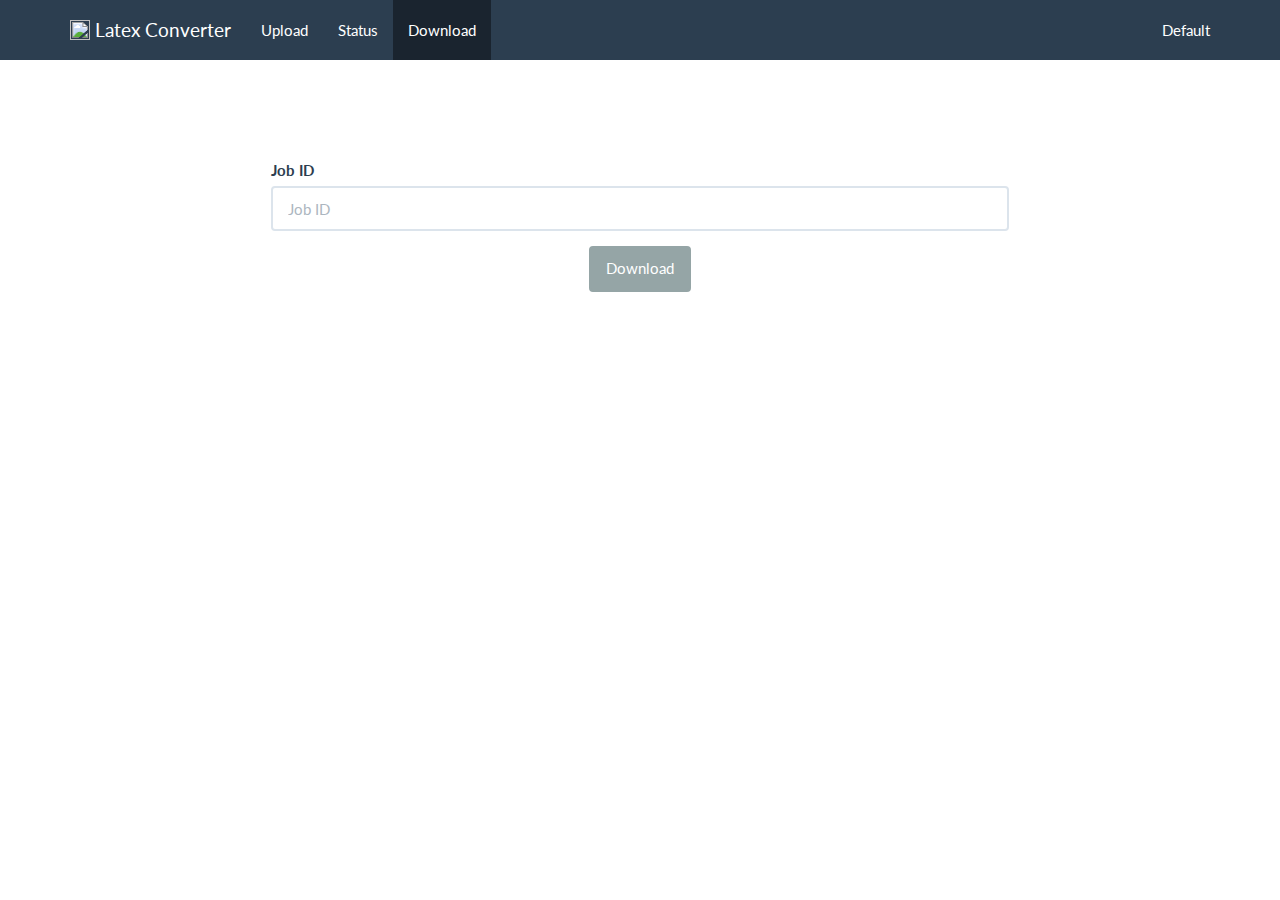
==== frontend/download.html @ 2a414db0 "added frontend" ====
<!DOCTYPE html>
<html lang="en">

<head>
  <meta charset="utf-8">
  <meta http-equiv="X-UA-Compatible" content="IE=edge">
  <meta name="viewport" content="width=device-width, initial-scale=1">
  <link rel="stylesheet" href="https://maxcdn.bootstrapcdn.com/bootstrap/3.3.7/css/bootstrap.min.css" integrity="sha384-BVYiiSIFeK1dGmJRAkycuHAHRg32OmUcww7on3RYdg4Va+PmSTsz/K68vbdEjh4u"
    crossorigin="anonymous">
  <!--<link rel="stylesheet" href="https://maxcdn.bootstrapcdn.com/bootstrap/3.3.7/css/bootstrap-theme.min.css" integrity="sha384-rHyoN1iRsVXV4nD0JutlnGaslCJuC7uwjduW9SVrLvRYooPp2bWYgmgJQIXwl/Sp"
    crossorigin="anonymous">-->
  <link rel="stylesheet" type="text/css" href="./css/Flatly.css">





  <!-- The above 3 meta tags *must* come first in the head; any other head content must come *after* these tags -->
  <meta name="description" content="">
  <meta name="author" content="">

  <title>Secure Latex</title>
  <!-- Just for debugging purposes. Don't actually copy these 2 lines! -->
  <!-- HTML5 shim and Respond.js for IE8 support of HTML5 elements and media queries -->
  <!--[if lt IE 9]>
      <script src="https://oss.maxcdn.com/html5shiv/3.7.3/html5shiv.min.js"></script>
      <script src="https://oss.maxcdn.com/respond/1.4.2/respond.min.js"></script>
    <![endif]-->
</head>

<body>

  <!-- Static navbar -->

  <nav class="navbar navbar-default navbar-static-top">

    <div class="container">
      <div class="navbar-header">

        <button type="button" class="navbar-toggle collapsed" data-toggle="collapse" data-target="#navbar" aria-expanded="false"
          aria-controls="navbar">
           
             
            <span class="sr-only">Toggle navigation</span>
            <span class="icon-bar"></span>
            <span class="icon-bar"></span>
            <span class="icon-bar"></span>
            
          </button>


        <a class="navbar-brand" href="#">


          <p> <img style="width:20px; height:20px;float:left; margin-right: 5px" src="https://pbs.twimg.com/profile_images/497742379093196803/94EahbX8.png"
            /> Latex Converter
          </p>
        </a>


      </div>

      <div id="navbar" class="navbar-collapse collapse">
        <ul class="nav navbar-nav">
          <li><a href="index.html">Upload</a></li>
          <li><a href="status.html">Status</a></li>
          <li class="active"><a href="#">Download</a></li>
        </ul>
        <ul class="nav navbar-nav navbar-right">
          <li><a href="../navbar/">Default</a></li>
        </ul>
      </div>
      <!--/.nav-collapse -->
    </div>
  </nav>
<form>
<div class="container" style="width:60%; margin-top: 100px">
  <div class="form-group">
    <label for="uuid">Job ID</label>
    <input type="text" class="form-control" name="uuid" placeholder="Job ID">

  </div>
  <p class="text-center"><button type="button" name="get_download" class="btn btn-default">Download</button></p>
</from>
</div>


  <script src="https://ajax.googleapis.com/ajax/libs/jquery/3.2.1/jquery.min.js"></script>
  <script src="https://maxcdn.bootstrapcdn.com/bootstrap/3.3.7/js/bootstrap.min.js" integrity="sha384-Tc5IQib027qvyjSMfHjOMaLkfuWVxZxUPnCJA7l2mCWNIpG9mGCD8wGNIcPD7Txa"
    crossorigin="anonymous"></script>
  <script src="./js/config.js"></script>
  <script src="./js/download.js"></script>
  <!-- /container -->

</body>

</html>
---- frontend/css/Flatly.css ----
@import url("https://fonts.googleapis.com/css?family=Lato:400,700,400italic");
/*!
 * bootswatch v3.3.7
 * Homepage: http://bootswatch.com
 * Copyright 2012-2016 Thomas Park
 * Licensed under MIT
 * Based on Bootstrap
*/
/*!
 * Bootstrap v3.3.7 (http://getbootstrap.com)
 * Copyright 2011-2016 Twitter, Inc.
 * Licensed under MIT (https://github.com/twbs/bootstrap/blob/master/LICENSE)
 */
/*! normalize.css v3.0.3 | MIT License | github.com/necolas/normalize.css */
html {
  font-family: sans-serif;
  -ms-text-size-adjust: 100%;
  -webkit-text-size-adjust: 100%;
}
body {
  margin: 0;
}
article,
aside,
details,
figcaption,
figure,
footer,
header,
hgroup,
main,
menu,
nav,
section,
summary {
  display: block;
}
audio,
canvas,
progress,
video {
  display: inline-block;
  vertical-align: baseline;
}
audio:not([controls]) {
  display: none;
  height: 0;
}
[hidden],
template {
  display: none;
}
a {
  background-color: transparent;
}
a:active,
a:hover {
  outline: 0;
}
abbr[title] {
  border-bottom: 1px dotted;
}
b,
strong {
  font-weight: bold;
}
dfn {
  font-style: italic;
}
h1 {
  font-size: 2em;
  margin: 0.67em 0;
}
mark {
  background: #ff0;
  color: #000;
}
small {
  font-size: 80%;
}
sub,
sup {
  font-size: 75%;
  line-height: 0;
  position: relative;
  vertical-align: baseline;
}
sup {
  top: -0.5em;
}
sub {
  bottom: -0.25em;
}
img {
  border: 0;
}
svg:not(:root) {
  overflow: hidden;
}
figure {
  margin: 1em 40px;
}
hr {
  -webkit-box-sizing: content-box;
     -moz-box-sizing: content-box;
          box-sizing: content-box;
  height: 0;
}
pre {
  overflow: auto;
}
code,
kbd,
pre,
samp {
  font-family: monospace, monospace;
  font-size: 1em;
}
button,
input,
optgroup,
select,
textarea {
  color: inherit;
  font: inherit;
  margin: 0;
}
button {
  overflow: visible;
}
button,
select {
  text-transform: none;
}
button,
html input[type="button"],
input[type="reset"],
input[type="submit"] {
  -webkit-appearance: button;
  cursor: pointer;
}
button[disabled],
html input[disabled] {
  cursor: default;
}
button::-moz-focus-inner,
input::-moz-focus-inner {
  border: 0;
  padding: 0;
}
input {
  line-height: normal;
}
input[type="checkbox"],
input[type="radio"] {
  -webkit-box-sizing: border-box;
     -moz-box-sizing: border-box;
          box-sizing: border-box;
  padding: 0;
}
input[type="number"]::-webkit-inner-spin-button,
input[type="number"]::-webkit-outer-spin-button {
  height: auto;
}
input[type="search"] {
  -webkit-appearance: textfield;
  -webkit-box-sizing: content-box;
     -moz-box-sizing: content-box;
          box-sizing: content-box;
}
input[type="search"]::-webkit-search-cancel-button,
input[type="search"]::-webkit-search-decoration {
  -webkit-appearance: none;
}
fieldset {
  border: 1px solid #c0c0c0;
  margin: 0 2px;
  padding: 0.35em 0.625em 0.75em;
}
legend {
  border: 0;
  padding: 0;
}
textarea {
  overflow: auto;
}
optgroup {
  font-weight: bold;
}
table {
  border-collapse: collapse;
  border-spacing: 0;
}
td,
th {
  padding: 0;
}
/*! Source: https://github.com/h5bp/html5-boilerplate/blob/master/src/css/main.css */
@media print {
  *,
  *:before,
  *:after {
    background: transparent !important;
    color: #000 !important;
    -webkit-box-shadow: none !important;
            box-shadow: none !important;
    text-shadow: none !important;
  }
  a,
  a:visited {
    text-decoration: underline;
  }
  a[href]:after {
    content: " (" attr(href) ")";
  }
  abbr[title]:after {
    content: " (" attr(title) ")";
  }
  a[href^="#"]:after,
  a[href^="javascript:"]:after {
    content: "";
  }
  pre,
  blockquote {
    border: 1px solid #999;
    page-break-inside: avoid;
  }
  thead {
    display: table-header-group;
  }
  tr,
  img {
    page-break-inside: avoid;
  }
  img {
    max-width: 100% !important;
  }
  p,
  h2,
  h3 {
    orphans: 3;
    widows: 3;
  }
  h2,
  h3 {
    page-break-after: avoid;
  }
  .navbar {
    display: none;
  }
  .btn > .caret,
  .dropup > .btn > .caret {
    border-top-color: #000 !important;
  }
  .label {
    border: 1px solid #000;
  }
  .table {
    border-collapse: collapse !important;
  }
  .table td,
  .table th {
    background-color: #fff !important;
  }
  .table-bordered th,
  .table-bordered td {
    border: 1px solid #ddd !important;
  }
}
@font-face {
  font-family: 'Glyphicons Halflings';
  src: url('../fonts/glyphicons-halflings-regular.eot');
  src: url('../fonts/glyphicons-halflings-regular.eot?#iefix') format('embedded-opentype'), url('../fonts/glyphicons-halflings-regular.woff2') format('woff2'), url('../fonts/glyphicons-halflings-regular.woff') format('woff'), url('../fonts/glyphicons-halflings-regular.ttf') format('truetype'), url('../fonts/glyphicons-halflings-regular.svg#glyphicons_halflingsregular') format('svg');
}
.glyphicon {
  position: relative;
  top: 1px;
  display: inline-block;
  font-family: 'Glyphicons Halflings';
  font-style: normal;
  font-weight: normal;
  line-height: 1;
  -webkit-font-smoothing: antialiased;
  -moz-osx-font-smoothing: grayscale;
}
.glyphicon-asterisk:before {
  content: "\002a";
}
.glyphicon-plus:before {
  content: "\002b";
}
.glyphicon-euro:before,
.glyphicon-eur:before {
  content: "\20ac";
}
.glyphicon-minus:before {
  content: "\2212";
}
.glyphicon-cloud:before {
  content: "\2601";
}
.glyphicon-envelope:before {
  content: "\2709";
}
.glyphicon-pencil:before {
  content: "\270f";
}
.glyphicon-glass:before {
  content: "\e001";
}
.glyphicon-music:before {
  content: "\e002";
}
.glyphicon-search:before {
  content: "\e003";
}
.glyphicon-heart:before {
  content: "\e005";
}
.glyphicon-star:before {
  content: "\e006";
}
.glyphicon-star-empty:before {
  content: "\e007";
}
.glyphicon-user:before {
  content: "\e008";
}
.glyphicon-film:before {
  content: "\e009";
}
.glyphicon-th-large:before {
  content: "\e010";
}
.glyphicon-th:before {
  content: "\e011";
}
.glyphicon-th-list:before {
  content: "\e012";
}
.glyphicon-ok:before {
  content: "\e013";
}
.glyphicon-remove:before {
  content: "\e014";
}
.glyphicon-zoom-in:before {
  content: "\e015";
}
.glyphicon-zoom-out:before {
  content: "\e016";
}
.glyphicon-off:before {
  content: "\e017";
}
.glyphicon-signal:before {
  content: "\e018";
}
.glyphicon-cog:before {
  content: "\e019";
}
.glyphicon-trash:before {
  content: "\e020";
}
.glyphicon-home:before {
  content: "\e021";
}
.glyphicon-file:before {
  content: "\e022";
}
.glyphicon-time:before {
  content: "\e023";
}
.glyphicon-road:before {
  content: "\e024";
}
.glyphicon-download-alt:before {
  content: "\e025";
}
.glyphicon-download:before {
  content: "\e026";
}
.glyphicon-upload:before {
  content: "\e027";
}
.glyphicon-inbox:before {
  content: "\e028";
}
.glyphicon-play-circle:before {
  content: "\e029";
}
.glyphicon-repeat:before {
  content: "\e030";
}
.glyphicon-refresh:before {
  content: "\e031";
}
.glyphicon-list-alt:before {
  content: "\e032";
}
.glyphicon-lock:before {
  content: "\e033";
}
.glyphicon-flag:before {
  content: "\e034";
}
.glyphicon-headphones:before {
  content: "\e035";
}
.glyphicon-volume-off:before {
  content: "\e036";
}
.glyphicon-volume-down:before {
  content: "\e037";
}
.glyphicon-volume-up:before {
  content: "\e038";
}
.glyphicon-qrcode:before {
  content: "\e039";
}
.glyphicon-barcode:before {
  content: "\e040";
}
.glyphicon-tag:before {
  content: "\e041";
}
.glyphicon-tags:before {
  content: "\e042";
}
.glyphicon-book:before {
  content: "\e043";
}
.glyphicon-bookmark:before {
  content: "\e044";
}
.glyphicon-print:before {
  content: "\e045";
}
.glyphicon-camera:before {
  content: "\e046";
}
.glyphicon-font:before {
  content: "\e047";
}
.glyphicon-bold:before {
  content: "\e048";
}
.glyphicon-italic:before {
  content: "\e049";
}
.glyphicon-text-height:before {
  content: "\e050";
}
.glyphicon-text-width:before {
  content: "\e051";
}
.glyphicon-align-left:before {
  content: "\e052";
}
.glyphicon-align-center:before {
  content: "\e053";
}
.glyphicon-align-right:before {
  content: "\e054";
}
.glyphicon-align-justify:before {
  content: "\e055";
}
.glyphicon-list:before {
  content: "\e056";
}
.glyphicon-indent-left:before {
  content: "\e057";
}
.glyphicon-indent-right:before {
  content: "\e058";
}
.glyphicon-facetime-video:before {
  content: "\e059";
}
.glyphicon-picture:before {
  content: "\e060";
}
.glyphicon-map-marker:before {
  content: "\e062";
}
.glyphicon-adjust:before {
  content: "\e063";
}
.glyphicon-tint:before {
  content: "\e064";
}
.glyphicon-edit:before {
  content: "\e065";
}
.glyphicon-share:before {
  content: "\e066";
}
.glyphicon-check:before {
  content: "\e067";
}
.glyphicon-move:before {
  content: "\e068";
}
.glyphicon-step-backward:before {
  content: "\e069";
}
.glyphicon-fast-backward:before {
  content: "\e070";
}
.glyphicon-backward:before {
  content: "\e071";
}
.glyphicon-play:before {
  content: "\e072";
}
.glyphicon-pause:before {
  content: "\e073";
}
.glyphicon-stop:before {
  content: "\e074";
}
.glyphicon-forward:before {
  content: "\e075";
}
.glyphicon-fast-forward:before {
  content: "\e076";
}
.glyphicon-step-forward:before {
  content: "\e077";
}
.glyphicon-eject:before {
  content: "\e078";
}
.glyphicon-chevron-left:before {
  content: "\e079";
}
.glyphicon-chevron-right:before {
  content: "\e080";
}
.glyphicon-plus-sign:before {
  content: "\e081";
}
.glyphicon-minus-sign:before {
  content: "\e082";
}
.glyphicon-remove-sign:before {
  content: "\e083";
}
.glyphicon-ok-sign:before {
  content: "\e084";
}
.glyphicon-question-sign:before {
  content: "\e085";
}
.glyphicon-info-sign:before {
  content: "\e086";
}
.glyphicon-screenshot:before {
  content: "\e087";
}
.glyphicon-remove-circle:before {
  content: "\e088";
}
.glyphicon-ok-circle:before {
  content: "\e089";
}
.glyphicon-ban-circle:before {
  content: "\e090";
}
.glyphicon-arrow-left:before {
  content: "\e091";
}
.glyphicon-arrow-right:before {
  content: "\e092";
}
.glyphicon-arrow-up:before {
  content: "\e093";
}
.glyphicon-arrow-down:before {
  content: "\e094";
}
.glyphicon-share-alt:before {
  content: "\e095";
}
.glyphicon-resize-full:before {
  content: "\e096";
}
.glyphicon-resize-small:before {
  content: "\e097";
}
.glyphicon-exclamation-sign:before {
  content: "\e101";
}
.glyphicon-gift:before {
  content: "\e102";
}
.glyphicon-leaf:before {
  content: "\e103";
}
.glyphicon-fire:before {
  content: "\e104";
}
.glyphicon-eye-open:before {
  content: "\e105";
}
.glyphicon-eye-close:before {
  content: "\e106";
}
.glyphicon-warning-sign:before {
  content: "\e107";
}
.glyphicon-plane:before {
  content: "\e108";
}
.glyphicon-calendar:before {
  content: "\e109";
}
.glyphicon-random:before {
  content: "\e110";
}
.glyphicon-comment:before {
  content: "\e111";
}
.glyphicon-magnet:before {
  content: "\e112";
}
.glyphicon-chevron-up:before {
  content: "\e113";
}
.glyphicon-chevron-down:before {
  content: "\e114";
}
.glyphicon-retweet:before {
  content: "\e115";
}
.glyphicon-shopping-cart:before {
  content: "\e116";
}
.glyphicon-folder-close:before {
  content: "\e117";
}
.glyphicon-folder-open:before {
  content: "\e118";
}
.glyphicon-resize-vertical:before {
  content: "\e119";
}
.glyphicon-resize-horizontal:before {
  content: "\e120";
}
.glyphicon-hdd:before {
  content: "\e121";
}
.glyphicon-bullhorn:before {
  content: "\e122";
}
.glyphicon-bell:before {
  content: "\e123";
}
.glyphicon-certificate:before {
  content: "\e124";
}
.glyphicon-thumbs-up:before {
  content: "\e125";
}
.glyphicon-thumbs-down:before {
  content: "\e126";
}
.glyphicon-hand-right:before {
  content: "\e127";
}
.glyphicon-hand-left:before {
  content: "\e128";
}
.glyphicon-hand-up:before {
  content: "\e129";
}
.glyphicon-hand-down:before {
  content: "\e130";
}
.glyphicon-circle-arrow-right:before {
  content: "\e131";
}
.glyphicon-circle-arrow-left:before {
  content: "\e132";
}
.glyphicon-circle-arrow-up:before {
  content: "\e133";
}
.glyphicon-circle-arrow-down:before {
  content: "\e134";
}
.glyphicon-globe:before {
  content: "\e135";
}
.glyphicon-wrench:before {
  content: "\e136";
}
.glyphicon-tasks:before {
  content: "\e137";
}
.glyphicon-filter:before {
  content: "\e138";
}
.glyphicon-briefcase:before {
  content: "\e139";
}
.glyphicon-fullscreen:before {
  content: "\e140";
}
.glyphicon-dashboard:before {
  content: "\e141";
}
.glyphicon-paperclip:before {
  content: "\e142";
}
.glyphicon-heart-empty:before {
  content: "\e143";
}
.glyphicon-link:before {
  content: "\e144";
}
.glyphicon-phone:before {
  content: "\e145";
}
.glyphicon-pushpin:before {
  content: "\e146";
}
.glyphicon-usd:before {
  content: "\e148";
}
.glyphicon-gbp:before {
  content: "\e149";
}
.glyphicon-sort:before {
  content: "\e150";
}
.glyphicon-sort-by-alphabet:before {
  content: "\e151";
}
.glyphicon-sort-by-alphabet-alt:before {
  content: "\e152";
}
.glyphicon-sort-by-order:before {
  content: "\e153";
}
.glyphicon-sort-by-order-alt:before {
  content: "\e154";
}
.glyphicon-sort-by-attributes:before {
  content: "\e155";
}
.glyphicon-sort-by-attributes-alt:before {
  content: "\e156";
}
.glyphicon-unchecked:before {
  content: "\e157";
}
.glyphicon-expand:before {
  content: "\e158";
}
.glyphicon-collapse-down:before {
  content: "\e159";
}
.glyphicon-collapse-up:before {
  content: "\e160";
}
.glyphicon-log-in:before {
  content: "\e161";
}
.glyphicon-flash:before {
  content: "\e162";
}
.glyphicon-log-out:before {
  content: "\e163";
}
.glyphicon-new-window:before {
  content: "\e164";
}
.glyphicon-record:before {
  content: "\e165";
}
.glyphicon-save:before {
  content: "\e166";
}
.glyphicon-open:before {
  content: "\e167";
}
.glyphicon-saved:before {
  content: "\e168";
}
.glyphicon-import:before {
  content: "\e169";
}
.glyphicon-export:before {
  content: "\e170";
}
.glyphicon-send:before {
  content: "\e171";
}
.glyphicon-floppy-disk:before {
  content: "\e172";
}
.glyphicon-floppy-saved:before {
  content: "\e173";
}
.glyphicon-floppy-remove:before {
  content: "\e174";
}
.glyphicon-floppy-save:before {
  content: "\e175";
}
.glyphicon-floppy-open:before {
  content: "\e176";
}
.glyphicon-credit-card:before {
  content: "\e177";
}
.glyphicon-transfer:before {
  content: "\e178";
}
.glyphicon-cutlery:before {
  content: "\e179";
}
.glyphicon-header:before {
  content: "\e180";
}
.glyphicon-compressed:before {
  content: "\e181";
}
.glyphicon-earphone:before {
  content: "\e182";
}
.glyphicon-phone-alt:before {
  content: "\e183";
}
.glyphicon-tower:before {
  content: "\e184";
}
.glyphicon-stats:before {
  content: "\e185";
}
.glyphicon-sd-video:before {
  content: "\e186";
}
.glyphicon-hd-video:before {
  content: "\e187";
}
.glyphicon-subtitles:before {
  content: "\e188";
}
.glyphicon-sound-stereo:before {
  content: "\e189";
}
.glyphicon-sound-dolby:before {
  content: "\e190";
}
.glyphicon-sound-5-1:before {
  content: "\e191";
}
.glyphicon-sound-6-1:before {
  content: "\e192";
}
.glyphicon-sound-7-1:before {
  content: "\e193";
}
.glyphicon-copyright-mark:before {
  content: "\e194";
}
.glyphicon-registration-mark:before {
  content: "\e195";
}
.glyphicon-cloud-download:before {
  content: "\e197";
}
.glyphicon-cloud-upload:before {
  content: "\e198";
}
.glyphicon-tree-conifer:before {
  content: "\e199";
}
.glyphicon-tree-deciduous:before {
  content: "\e200";
}
.glyphicon-cd:before {
  content: "\e201";
}
.glyphicon-save-file:before {
  content: "\e202";
}
.glyphicon-open-file:before {
  content: "\e203";
}
.glyphicon-level-up:before {
  content: "\e204";
}
.glyphicon-copy:before {
  content: "\e205";
}
.glyphicon-paste:before {
  content: "\e206";
}
.glyphicon-alert:before {
  content: "\e209";
}
.glyphicon-equalizer:before {
  content: "\e210";
}
.glyphicon-king:before {
  content: "\e211";
}
.glyphicon-queen:before {
  content: "\e212";
}
.glyphicon-pawn:before {
  content: "\e213";
}
.glyphicon-bishop:before {
  content: "\e214";
}
.glyphicon-knight:before {
  content: "\e215";
}
.glyphicon-baby-formula:before {
  content: "\e216";
}
.glyphicon-tent:before {
  content: "\26fa";
}
.glyphicon-blackboard:before {
  content: "\e218";
}
.glyphicon-bed:before {
  content: "\e219";
}
.glyphicon-apple:before {
  content: "\f8ff";
}
.glyphicon-erase:before {
  content: "\e221";
}
.glyphicon-hourglass:before {
  content: "\231b";
}
.glyphicon-lamp:before {
  content: "\e223";
}
.glyphicon-duplicate:before {
  content: "\e224";
}
.glyphicon-piggy-bank:before {
  content: "\e225";
}
.glyphicon-scissors:before {
  content: "\e226";
}
.glyphicon-bitcoin:before {
  content: "\e227";
}
.glyphicon-btc:before {
  content: "\e227";
}
.glyphicon-xbt:before {
  content: "\e227";
}
.glyphicon-yen:before {
  content: "\00a5";
}
.glyphicon-jpy:before {
  content: "\00a5";
}
.glyphicon-ruble:before {
  content: "\20bd";
}
.glyphicon-rub:before {
  content: "\20bd";
}
.glyphicon-scale:before {
  content: "\e230";
}
.glyphicon-ice-lolly:before {
  content: "\e231";
}
.glyphicon-ice-lolly-tasted:before {
  content: "\e232";
}
.glyphicon-education:before {
  content: "\e233";
}
.glyphicon-option-horizontal:before {
  content: "\e234";
}
.glyphicon-option-vertical:before {
  content: "\e235";
}
.glyphicon-menu-hamburger:before {
  content: "\e236";
}
.glyphicon-modal-window:before {
  content: "\e237";
}
.glyphicon-oil:before {
  content: "\e238";
}
.glyphicon-grain:before {
  content: "\e239";
}
.glyphicon-sunglasses:before {
  content: "\e240";
}
.glyphicon-text-size:before {
  content: "\e241";
}
.glyphicon-text-color:before {
  content: "\e242";
}
.glyphicon-text-background:before {
  content: "\e243";
}
.glyphicon-object-align-top:before {
  content: "\e244";
}
.glyphicon-object-align-bottom:before {
  content: "\e245";
}
.glyphicon-object-align-horizontal:before {
  content: "\e246";
}
.glyphicon-object-align-left:before {
  content: "\e247";
}
.glyphicon-object-align-vertical:before {
  content: "\e248";
}
.glyphicon-object-align-right:before {
  content: "\e249";
}
.glyphicon-triangle-right:before {
  content: "\e250";
}
.glyphicon-triangle-left:before {
  content: "\e251";
}
.glyphicon-triangle-bottom:before {
  content: "\e252";
}
.glyphicon-triangle-top:before {
  content: "\e253";
}
.glyphicon-console:before {
  content: "\e254";
}
.glyphicon-superscript:before {
  content: "\e255";
}
.glyphicon-subscript:before {
  content: "\e256";
}
.glyphicon-menu-left:before {
  content: "\e257";
}
.glyphicon-menu-right:before {
  content: "\e258";
}
.glyphicon-menu-down:before {
  content: "\e259";
}
.glyphicon-menu-up:before {
  content: "\e260";
}
* {
  -webkit-box-sizing: border-box;
  -moz-box-sizing: border-box;
  box-sizing: border-box;
}
*:before,
*:after {
  -webkit-box-sizing: border-box;
  -moz-box-sizing: border-box;
  box-sizing: border-box;
}
html {
  font-size: 10px;
  -webkit-tap-highlight-color: rgba(0, 0, 0, 0);
}
body {
  font-family: "Lato", "Helvetica Neue", Helvetica, Arial, sans-serif;
  font-size: 15px;
  line-height: 1.42857143;
  color: #2c3e50;
  background-color: #ffffff;
}
input,
button,
select,
textarea {
  font-family: inherit;
  font-size: inherit;
  line-height: inherit;
}
a {
  color: #18bc9c;
  text-decoration: none;
}
a:hover,
a:focus {
  color: #18bc9c;
  text-decoration: underline;
}
a:focus {
  outline: 5px auto -webkit-focus-ring-color;
  outline-offset: -2px;
}
figure {
  margin: 0;
}
img {
  vertical-align: middle;
}
.img-responsive,
.thumbnail > img,
.thumbnail a > img,
.carousel-inner > .item > img,
.carousel-inner > .item > a > img {
  display: block;
  max-width: 100%;
  height: auto;
}
.img-rounded {
  border-radius: 6px;
}
.img-thumbnail {
  padding: 4px;
  line-height: 1.42857143;
  background-color: #ffffff;
  border: 1px solid #ecf0f1;
  border-radius: 4px;
  -webkit-transition: all 0.2s ease-in-out;
  -o-transition: all 0.2s ease-in-out;
  transition: all 0.2s ease-in-out;
  display: inline-block;
  max-width: 100%;
  height: auto;
}
.img-circle {
  border-radius: 50%;
}
hr {
  margin-top: 21px;
  margin-bottom: 21px;
  border: 0;
  border-top: 1px solid #ecf0f1;
}
.sr-only {
  position: absolute;
  width: 1px;
  height: 1px;
  margin: -1px;
  padding: 0;
  overflow: hidden;
  clip: rect(0, 0, 0, 0);
  border: 0;
}
.sr-only-focusable:active,
.sr-only-focusable:focus {
  position: static;
  width: auto;
  height: auto;
  margin: 0;
  overflow: visible;
  clip: auto;
}
[role="button"] {
  cursor: pointer;
}
h1,
h2,
h3,
h4,
h5,
h6,
.h1,
.h2,
.h3,
.h4,
.h5,
.h6 {
  font-family: "Lato", "Helvetica Neue", Helvetica, Arial, sans-serif;
  font-weight: 400;
  line-height: 1.1;
  color: inherit;
}
h1 small,
h2 small,
h3 small,
h4 small,
h5 small,
h6 small,
.h1 small,
.h2 small,
.h3 small,
.h4 small,
.h5 small,
.h6 small,
h1 .small,
h2 .small,
h3 .small,
h4 .small,
h5 .small,
h6 .small,
.h1 .small,
.h2 .small,
.h3 .small,
.h4 .small,
.h5 .small,
.h6 .small {
  font-weight: normal;
  line-height: 1;
  color: #b4bcc2;
}
h1,
.h1,
h2,
.h2,
h3,
.h3 {
  margin-top: 21px;
  margin-bottom: 10.5px;
}
h1 small,
.h1 small,
h2 small,
.h2 small,
h3 small,
.h3 small,
h1 .small,
.h1 .small,
h2 .small,
.h2 .small,
h3 .small,
.h3 .small {
  font-size: 65%;
}
h4,
.h4,
h5,
.h5,
h6,
.h6 {
  margin-top: 10.5px;
  margin-bottom: 10.5px;
}
h4 small,
.h4 small,
h5 small,
.h5 small,
h6 small,
.h6 small,
h4 .small,
.h4 .small,
h5 .small,
.h5 .small,
h6 .small,
.h6 .small {
  font-size: 75%;
}
h1,
.h1 {
  font-size: 39px;
}
h2,
.h2 {
  font-size: 32px;
}
h3,
.h3 {
  font-size: 26px;
}
h4,
.h4 {
  font-size: 19px;
}
h5,
.h5 {
  font-size: 15px;
}
h6,
.h6 {
  font-size: 13px;
}
p {
  margin: 0 0 10.5px;
}
.lead {
  margin-bottom: 21px;
  font-size: 17px;
  font-weight: 300;
  line-height: 1.4;
}
@media (min-width: 768px) {
  .lead {
    font-size: 22.5px;
  }
}
small,
.small {
  font-size: 86%;
}
mark,
.mark {
  background-color: #f39c12;
  padding: .2em;
}
.text-left {
  text-align: left;
}
.text-right {
  text-align: right;
}
.text-center {
  text-align: center;
}
.text-justify {
  text-align: justify;
}
.text-nowrap {
  white-space: nowrap;
}
.text-lowercase {
  text-transform: lowercase;
}
.text-uppercase {
  text-transform: uppercase;
}
.text-capitalize {
  text-transform: capitalize;
}
.text-muted {
  color: #b4bcc2;
}
.text-primary {
  color: #2c3e50;
}
a.text-primary:hover,
a.text-primary:focus {
  color: #1a242f;
}
.text-success {
  color: #ffffff;
}
a.text-success:hover,
a.text-success:focus {
  color: #e6e6e6;
}
.text-info {
  color: #ffffff;
}
a.text-info:hover,
a.text-info:focus {
  color: #e6e6e6;
}
.text-warning {
  color: #ffffff;
}
a.text-warning:hover,
a.text-warning:focus {
  color: #e6e6e6;
}
.text-danger {
  color: #ffffff;
}
a.text-danger:hover,
a.text-danger:focus {
  color: #e6e6e6;
}
.bg-primary {
  color: #fff;
  background-color: #2c3e50;
}
a.bg-primary:hover,
a.bg-primary:focus {
  background-color: #1a242f;
}
.bg-success {
  background-color: #18bc9c;
}
a.bg-success:hover,
a.bg-success:focus {
  background-color: #128f76;
}
.bg-info {
  background-color: #3498db;
}
a.bg-info:hover,
a.bg-info:focus {
  background-color: #217dbb;
}
.bg-warning {
  background-color: #f39c12;
}
a.bg-warning:hover,
a.bg-warning:focus {
  background-color: #c87f0a;
}
.bg-danger {
  background-color: #e74c3c;
}
a.bg-danger:hover,
a.bg-danger:focus {
  background-color: #d62c1a;
}
.page-header {
  padding-bottom: 9.5px;
  margin: 42px 0 21px;
  border-bottom: 1px solid transparent;
}
ul,
ol {
  margin-top: 0;
  margin-bottom: 10.5px;
}
ul ul,
ol ul,
ul ol,
ol ol {
  margin-bottom: 0;
}
.list-unstyled {
  padding-left: 0;
  list-style: none;
}
.list-inline {
  padding-left: 0;
  list-style: none;
  margin-left: -5px;
}
.list-inline > li {
  display: inline-block;
  padding-left: 5px;
  padding-right: 5px;
}
dl {
  margin-top: 0;
  margin-bottom: 21px;
}
dt,
dd {
  line-height: 1.42857143;
}
dt {
  font-weight: bold;
}
dd {
  margin-left: 0;
}
@media (min-width: 768px) {
  .dl-horizontal dt {
    float: left;
    width: 160px;
    clear: left;
    text-align: right;
    overflow: hidden;
    text-overflow: ellipsis;
    white-space: nowrap;
  }
  .dl-horizontal dd {
    margin-left: 180px;
  }
}
abbr[title],
abbr[data-original-title] {
  cursor: help;
  border-bottom: 1px dotted #b4bcc2;
}
.initialism {
  font-size: 90%;
  text-transform: uppercase;
}
blockquote {
  padding: 10.5px 21px;
  margin: 0 0 21px;
  font-size: 18.75px;
  border-left: 5px solid #ecf0f1;
}
blockquote p:last-child,
blockquote ul:last-child,
blockquote ol:last-child {
  margin-bottom: 0;
}
blockquote footer,
blockquote small,
blockquote .small {
  display: block;
  font-size: 80%;
  line-height: 1.42857143;
  color: #b4bcc2;
}
blockquote footer:before,
blockquote small:before,
blockquote .small:before {
  content: '\2014 \00A0';
}
.blockquote-reverse,
blockquote.pull-right {
  padding-right: 15px;
  padding-left: 0;
  border-right: 5px solid #ecf0f1;
  border-left: 0;
  text-align: right;
}
.blockquote-reverse footer:before,
blockquote.pull-right footer:before,
.blockquote-reverse small:before,
blockquote.pull-right small:before,
.blockquote-reverse .small:before,
blockquote.pull-right .small:before {
  content: '';
}
.blockquote-reverse footer:after,
blockquote.pull-right footer:after,
.blockquote-reverse small:after,
blockquote.pull-right small:after,
.blockquote-reverse .small:after,
blockquote.pull-right .small:after {
  content: '\00A0 \2014';
}
address {
  margin-bottom: 21px;
  font-style: normal;
  line-height: 1.42857143;
}
code,
kbd,
pre,
samp {
  font-family: Menlo, Monaco, Consolas, "Courier New", monospace;
}
code {
  padding: 2px 4px;
  font-size: 90%;
  color: #c7254e;
  background-color: #f9f2f4;
  border-radius: 4px;
}
kbd {
  padding: 2px 4px;
  font-size: 90%;
  color: #ffffff;
  background-color: #333333;
  border-radius: 3px;
  -webkit-box-shadow: inset 0 -1px 0 rgba(0, 0, 0, 0.25);
          box-shadow: inset 0 -1px 0 rgba(0, 0, 0, 0.25);
}
kbd kbd {
  padding: 0;
  font-size: 100%;
  font-weight: bold;
  -webkit-box-shadow: none;
          box-shadow: none;
}
pre {
  display: block;
  padding: 10px;
  margin: 0 0 10.5px;
  font-size: 14px;
  line-height: 1.42857143;
  word-break: break-all;
  word-wrap: break-word;
  color: #7b8a8b;
  background-color: #ecf0f1;
  border: 1px solid #cccccc;
  border-radius: 4px;
}
pre code {
  padding: 0;
  font-size: inherit;
  color: inherit;
  white-space: pre-wrap;
  background-color: transparent;
  border-radius: 0;
}
.pre-scrollable {
  max-height: 340px;
  overflow-y: scroll;
}
.container {
  margin-right: auto;
  margin-left: auto;
  padding-left: 15px;
  padding-right: 15px;
}
@media (min-width: 768px) {
  .container {
    width: 750px;
  }
}
@media (min-width: 992px) {
  .container {
    width: 970px;
  }
}
@media (min-width: 1200px) {
  .container {
    width: 1170px;
  }
}
.container-fluid {
  margin-right: auto;
  margin-left: auto;
  padding-left: 15px;
  padding-right: 15px;
}
.row {
  margin-left: -15px;
  margin-right: -15px;
}
.col-xs-1, .col-sm-1, .col-md-1, .col-lg-1, .col-xs-2, .col-sm-2, .col-md-2, .col-lg-2, .col-xs-3, .col-sm-3, .col-md-3, .col-lg-3, .col-xs-4, .col-sm-4, .col-md-4, .col-lg-4, .col-xs-5, .col-sm-5, .col-md-5, .col-lg-5, .col-xs-6, .col-sm-6, .col-md-6, .col-lg-6, .col-xs-7, .col-sm-7, .col-md-7, .col-lg-7, .col-xs-8, .col-sm-8, .col-md-8, .col-lg-8, .col-xs-9, .col-sm-9, .col-md-9, .col-lg-9, .col-xs-10, .col-sm-10, .col-md-10, .col-lg-10, .col-xs-11, .col-sm-11, .col-md-11, .col-lg-11, .col-xs-12, .col-sm-12, .col-md-12, .col-lg-12 {
  position: relative;
  min-height: 1px;
  padding-left: 15px;
  padding-right: 15px;
}
.col-xs-1, .col-xs-2, .col-xs-3, .col-xs-4, .col-xs-5, .col-xs-6, .col-xs-7, .col-xs-8, .col-xs-9, .col-xs-10, .col-xs-11, .col-xs-12 {
  float: left;
}
.col-xs-12 {
  width: 100%;
}
.col-xs-11 {
  width: 91.66666667%;
}
.col-xs-10 {
  width: 83.33333333%;
}
.col-xs-9 {
  width: 75%;
}
.col-xs-8 {
  width: 66.66666667%;
}
.col-xs-7 {
  width: 58.33333333%;
}
.col-xs-6 {
  width: 50%;
}
.col-xs-5 {
  width: 41.66666667%;
}
.col-xs-4 {
  width: 33.33333333%;
}
.col-xs-3 {
  width: 25%;
}
.col-xs-2 {
  width: 16.66666667%;
}
.col-xs-1 {
  width: 8.33333333%;
}
.col-xs-pull-12 {
  right: 100%;
}
.col-xs-pull-11 {
  right: 91.66666667%;
}
.col-xs-pull-10 {
  right: 83.33333333%;
}
.col-xs-pull-9 {
  right: 75%;
}
.col-xs-pull-8 {
  right: 66.66666667%;
}
.col-xs-pull-7 {
  right: 58.33333333%;
}
.col-xs-pull-6 {
  right: 50%;
}
.col-xs-pull-5 {
  right: 41.66666667%;
}
.col-xs-pull-4 {
  right: 33.33333333%;
}
.col-xs-pull-3 {
  right: 25%;
}
.col-xs-pull-2 {
  right: 16.66666667%;
}
.col-xs-pull-1 {
  right: 8.33333333%;
}
.col-xs-pull-0 {
  right: auto;
}
.col-xs-push-12 {
  left: 100%;
}
.col-xs-push-11 {
  left: 91.66666667%;
}
.col-xs-push-10 {
  left: 83.33333333%;
}
.col-xs-push-9 {
  left: 75%;
}
.col-xs-push-8 {
  left: 66.66666667%;
}
.col-xs-push-7 {
  left: 58.33333333%;
}
.col-xs-push-6 {
  left: 50%;
}
.col-xs-push-5 {
  left: 41.66666667%;
}
.col-xs-push-4 {
  left: 33.33333333%;
}
.col-xs-push-3 {
  left: 25%;
}
.col-xs-push-2 {
  left: 16.66666667%;
}
.col-xs-push-1 {
  left: 8.33333333%;
}
.col-xs-push-0 {
  left: auto;
}
.col-xs-offset-12 {
  margin-left: 100%;
}
.col-xs-offset-11 {
  margin-left: 91.66666667%;
}
.col-xs-offset-10 {
  margin-left: 83.33333333%;
}
.col-xs-offset-9 {
  margin-left: 75%;
}
.col-xs-offset-8 {
  margin-left: 66.66666667%;
}
.col-xs-offset-7 {
  margin-left: 58.33333333%;
}
.col-xs-offset-6 {
  margin-left: 50%;
}
.col-xs-offset-5 {
  margin-left: 41.66666667%;
}
.col-xs-offset-4 {
  margin-left: 33.33333333%;
}
.col-xs-offset-3 {
  margin-left: 25%;
}
.col-xs-offset-2 {
  margin-left: 16.66666667%;
}
.col-xs-offset-1 {
  margin-left: 8.33333333%;
}
.col-xs-offset-0 {
  margin-left: 0%;
}
@media (min-width: 768px) {
  .col-sm-1, .col-sm-2, .col-sm-3, .col-sm-4, .col-sm-5, .col-sm-6, .col-sm-7, .col-sm-8, .col-sm-9, .col-sm-10, .col-sm-11, .col-sm-12 {
    float: left;
  }
  .col-sm-12 {
    width: 100%;
  }
  .col-sm-11 {
    width: 91.66666667%;
  }
  .col-sm-10 {
    width: 83.33333333%;
  }
  .col-sm-9 {
    width: 75%;
  }
  .col-sm-8 {
    width: 66.66666667%;
  }
  .col-sm-7 {
    width: 58.33333333%;
  }
  .col-sm-6 {
    width: 50%;
  }
  .col-sm-5 {
    width: 41.66666667%;
  }
  .col-sm-4 {
    width: 33.33333333%;
  }
  .col-sm-3 {
    width: 25%;
  }
  .col-sm-2 {
    width: 16.66666667%;
  }
  .col-sm-1 {
    width: 8.33333333%;
  }
  .col-sm-pull-12 {
    right: 100%;
  }
  .col-sm-pull-11 {
    right: 91.66666667%;
  }
  .col-sm-pull-10 {
    right: 83.33333333%;
  }
  .col-sm-pull-9 {
    right: 75%;
  }
  .col-sm-pull-8 {
    right: 66.66666667%;
  }
  .col-sm-pull-7 {
    right: 58.33333333%;
  }
  .col-sm-pull-6 {
    right: 50%;
  }
  .col-sm-pull-5 {
    right: 41.66666667%;
  }
  .col-sm-pull-4 {
    right: 33.33333333%;
  }
  .col-sm-pull-3 {
    right: 25%;
  }
  .col-sm-pull-2 {
    right: 16.66666667%;
  }
  .col-sm-pull-1 {
    right: 8.33333333%;
  }
  .col-sm-pull-0 {
    right: auto;
  }
  .col-sm-push-12 {
    left: 100%;
  }
  .col-sm-push-11 {
    left: 91.66666667%;
  }
  .col-sm-push-10 {
    left: 83.33333333%;
  }
  .col-sm-push-9 {
    left: 75%;
  }
  .col-sm-push-8 {
    left: 66.66666667%;
  }
  .col-sm-push-7 {
    left: 58.33333333%;
  }
  .col-sm-push-6 {
    left: 50%;
  }
  .col-sm-push-5 {
    left: 41.66666667%;
  }
  .col-sm-push-4 {
    left: 33.33333333%;
  }
  .col-sm-push-3 {
    left: 25%;
  }
  .col-sm-push-2 {
    left: 16.66666667%;
  }
  .col-sm-push-1 {
    left: 8.33333333%;
  }
  .col-sm-push-0 {
    left: auto;
  }
  .col-sm-offset-12 {
    margin-left: 100%;
  }
  .col-sm-offset-11 {
    margin-left: 91.66666667%;
  }
  .col-sm-offset-10 {
    margin-left: 83.33333333%;
  }
  .col-sm-offset-9 {
    margin-left: 75%;
  }
  .col-sm-offset-8 {
    margin-left: 66.66666667%;
  }
  .col-sm-offset-7 {
    margin-left: 58.33333333%;
  }
  .col-sm-offset-6 {
    margin-left: 50%;
  }
  .col-sm-offset-5 {
    margin-left: 41.66666667%;
  }
  .col-sm-offset-4 {
    margin-left: 33.33333333%;
  }
  .col-sm-offset-3 {
    margin-left: 25%;
  }
  .col-sm-offset-2 {
    margin-left: 16.66666667%;
  }
  .col-sm-offset-1 {
    margin-left: 8.33333333%;
  }
  .col-sm-offset-0 {
    margin-left: 0%;
  }
}
@media (min-width: 992px) {
  .col-md-1, .col-md-2, .col-md-3, .col-md-4, .col-md-5, .col-md-6, .col-md-7, .col-md-8, .col-md-9, .col-md-10, .col-md-11, .col-md-12 {
    float: left;
  }
  .col-md-12 {
    width: 100%;
  }
  .col-md-11 {
    width: 91.66666667%;
  }
  .col-md-10 {
    width: 83.33333333%;
  }
  .col-md-9 {
    width: 75%;
  }
  .col-md-8 {
    width: 66.66666667%;
  }
  .col-md-7 {
    width: 58.33333333%;
  }
  .col-md-6 {
    width: 50%;
  }
  .col-md-5 {
    width: 41.66666667%;
  }
  .col-md-4 {
    width: 33.33333333%;
  }
  .col-md-3 {
    width: 25%;
  }
  .col-md-2 {
    width: 16.66666667%;
  }
  .col-md-1 {
    width: 8.33333333%;
  }
  .col-md-pull-12 {
    right: 100%;
  }
  .col-md-pull-11 {
    right: 91.66666667%;
  }
  .col-md-pull-10 {
    right: 83.33333333%;
  }
  .col-md-pull-9 {
    right: 75%;
  }
  .col-md-pull-8 {
    right: 66.66666667%;
  }
  .col-md-pull-7 {
    right: 58.33333333%;
  }
  .col-md-pull-6 {
    right: 50%;
  }
  .col-md-pull-5 {
    right: 41.66666667%;
  }
  .col-md-pull-4 {
    right: 33.33333333%;
  }
  .col-md-pull-3 {
    right: 25%;
  }
  .col-md-pull-2 {
    right: 16.66666667%;
  }
  .col-md-pull-1 {
    right: 8.33333333%;
  }
  .col-md-pull-0 {
    right: auto;
  }
  .col-md-push-12 {
    left: 100%;
  }
  .col-md-push-11 {
    left: 91.66666667%;
  }
  .col-md-push-10 {
    left: 83.33333333%;
  }
  .col-md-push-9 {
    left: 75%;
  }
  .col-md-push-8 {
    left: 66.66666667%;
  }
  .col-md-push-7 {
    left: 58.33333333%;
  }
  .col-md-push-6 {
    left: 50%;
  }
  .col-md-push-5 {
    left: 41.66666667%;
  }
  .col-md-push-4 {
    left: 33.33333333%;
  }
  .col-md-push-3 {
    left: 25%;
  }
  .col-md-push-2 {
    left: 16.66666667%;
  }
  .col-md-push-1 {
    left: 8.33333333%;
  }
  .col-md-push-0 {
    left: auto;
  }
  .col-md-offset-12 {
    margin-left: 100%;
  }
  .col-md-offset-11 {
    margin-left: 91.66666667%;
  }
  .col-md-offset-10 {
    margin-left: 83.33333333%;
  }
  .col-md-offset-9 {
    margin-left: 75%;
  }
  .col-md-offset-8 {
    margin-left: 66.66666667%;
  }
  .col-md-offset-7 {
    margin-left: 58.33333333%;
  }
  .col-md-offset-6 {
    margin-left: 50%;
  }
  .col-md-offset-5 {
    margin-left: 41.66666667%;
  }
  .col-md-offset-4 {
    margin-left: 33.33333333%;
  }
  .col-md-offset-3 {
    margin-left: 25%;
  }
  .col-md-offset-2 {
    margin-left: 16.66666667%;
  }
  .col-md-offset-1 {
    margin-left: 8.33333333%;
  }
  .col-md-offset-0 {
    margin-left: 0%;
  }
}
@media (min-width: 1200px) {
  .col-lg-1, .col-lg-2, .col-lg-3, .col-lg-4, .col-lg-5, .col-lg-6, .col-lg-7, .col-lg-8, .col-lg-9, .col-lg-10, .col-lg-11, .col-lg-12 {
    float: left;
  }
  .col-lg-12 {
    width: 100%;
  }
  .col-lg-11 {
    width: 91.66666667%;
  }
  .col-lg-10 {
    width: 83.33333333%;
  }
  .col-lg-9 {
    width: 75%;
  }
  .col-lg-8 {
    width: 66.66666667%;
  }
  .col-lg-7 {
    width: 58.33333333%;
  }
  .col-lg-6 {
    width: 50%;
  }
  .col-lg-5 {
    width: 41.66666667%;
  }
  .col-lg-4 {
    width: 33.33333333%;
  }
  .col-lg-3 {
    width: 25%;
  }
  .col-lg-2 {
    width: 16.66666667%;
  }
  .col-lg-1 {
    width: 8.33333333%;
  }
  .col-lg-pull-12 {
    right: 100%;
  }
  .col-lg-pull-11 {
    right: 91.66666667%;
  }
  .col-lg-pull-10 {
    right: 83.33333333%;
  }
  .col-lg-pull-9 {
    right: 75%;
  }
  .col-lg-pull-8 {
    right: 66.66666667%;
  }
  .col-lg-pull-7 {
    right: 58.33333333%;
  }
  .col-lg-pull-6 {
    right: 50%;
  }
  .col-lg-pull-5 {
    right: 41.66666667%;
  }
  .col-lg-pull-4 {
    right: 33.33333333%;
  }
  .col-lg-pull-3 {
    right: 25%;
  }
  .col-lg-pull-2 {
    right: 16.66666667%;
  }
  .col-lg-pull-1 {
    right: 8.33333333%;
  }
  .col-lg-pull-0 {
    right: auto;
  }
  .col-lg-push-12 {
    left: 100%;
  }
  .col-lg-push-11 {
    left: 91.66666667%;
  }
  .col-lg-push-10 {
    left: 83.33333333%;
  }
  .col-lg-push-9 {
    left: 75%;
  }
  .col-lg-push-8 {
    left: 66.66666667%;
  }
  .col-lg-push-7 {
    left: 58.33333333%;
  }
  .col-lg-push-6 {
    left: 50%;
  }
  .col-lg-push-5 {
    left: 41.66666667%;
  }
  .col-lg-push-4 {
    left: 33.33333333%;
  }
  .col-lg-push-3 {
    left: 25%;
  }
  .col-lg-push-2 {
    left: 16.66666667%;
  }
  .col-lg-push-1 {
    left: 8.33333333%;
  }
  .col-lg-push-0 {
    left: auto;
  }
  .col-lg-offset-12 {
    margin-left: 100%;
  }
  .col-lg-offset-11 {
    margin-left: 91.66666667%;
  }
  .col-lg-offset-10 {
    margin-left: 83.33333333%;
  }
  .col-lg-offset-9 {
    margin-left: 75%;
  }
  .col-lg-offset-8 {
    margin-left: 66.66666667%;
  }
  .col-lg-offset-7 {
    margin-left: 58.33333333%;
  }
  .col-lg-offset-6 {
    margin-left: 50%;
  }
  .col-lg-offset-5 {
    margin-left: 41.66666667%;
  }
  .col-lg-offset-4 {
    margin-left: 33.33333333%;
  }
  .col-lg-offset-3 {
    margin-left: 25%;
  }
  .col-lg-offset-2 {
    margin-left: 16.66666667%;
  }
  .col-lg-offset-1 {
    margin-left: 8.33333333%;
  }
  .col-lg-offset-0 {
    margin-left: 0%;
  }
}
table {
  background-color: transparent;
}
caption {
  padding-top: 8px;
  padding-bottom: 8px;
  color: #b4bcc2;
  text-align: left;
}
th {
  text-align: left;
}
.table {
  width: 100%;
  max-width: 100%;
  margin-bottom: 21px;
}
.table > thead > tr > th,
.table > tbody > tr > th,
.table > tfoot > tr > th,
.table > thead > tr > td,
.table > tbody > tr > td,
.table > tfoot > tr > td {
  padding: 8px;
  line-height: 1.42857143;
  vertical-align: top;
  border-top: 1px solid #ecf0f1;
}
.table > thead > tr > th {
  vertical-align: bottom;
  border-bottom: 2px solid #ecf0f1;
}
.table > caption + thead > tr:first-child > th,
.table > colgroup + thead > tr:first-child > th,
.table > thead:first-child > tr:first-child > th,
.table > caption + thead > tr:first-child > td,
.table > colgroup + thead > tr:first-child > td,
.table > thead:first-child > tr:first-child > td {
  border-top: 0;
}
.table > tbody + tbody {
  border-top: 2px solid #ecf0f1;
}
.table .table {
  background-color: #ffffff;
}
.table-condensed > thead > tr > th,
.table-condensed > tbody > tr > th,
.table-condensed > tfoot > tr > th,
.table-condensed > thead > tr > td,
.table-condensed > tbody > tr > td,
.table-condensed > tfoot > tr > td {
  padding: 5px;
}
.table-bordered {
  border: 1px solid #ecf0f1;
}
.table-bordered > thead > tr > th,
.table-bordered > tbody > tr > th,
.table-bordered > tfoot > tr > th,
.table-bordered > thead > tr > td,
.table-bordered > tbody > tr > td,
.table-bordered > tfoot > tr > td {
  border: 1px solid #ecf0f1;
}
.table-bordered > thead > tr > th,
.table-bordered > thead > tr > td {
  border-bottom-width: 2px;
}
.table-striped > tbody > tr:nth-of-type(odd) {
  background-color: #f9f9f9;
}
.table-hover > tbody > tr:hover {
  background-color: #ecf0f1;
}
table col[class*="col-"] {
  position: static;
  float: none;
  display: table-column;
}
table td[class*="col-"],
table th[class*="col-"] {
  position: static;
  float: none;
  display: table-cell;
}
.table > thead > tr > td.active,
.table > tbody > tr > td.active,
.table > tfoot > tr > td.active,
.table > thead > tr > th.active,
.table > tbody > tr > th.active,
.table > tfoot > tr > th.active,
.table > thead > tr.active > td,
.table > tbody > tr.active > td,
.table > tfoot > tr.active > td,
.table > thead > tr.active > th,
.table > tbody > tr.active > th,
.table > tfoot > tr.active > th {
  background-color: #ecf0f1;
}
.table-hover > tbody > tr > td.active:hover,
.table-hover > tbody > tr > th.active:hover,
.table-hover > tbody > tr.active:hover > td,
.table-hover > tbody > tr:hover > .active,
.table-hover > tbody > tr.active:hover > th {
  background-color: #dde4e6;
}
.table > thead > tr > td.success,
.table > tbody > tr > td.success,
.table > tfoot > tr > td.success,
.table > thead > tr > th.success,
.table > tbody > tr > th.success,
.table > tfoot > tr > th.success,
.table > thead > tr.success > td,
.table > tbody > tr.success > td,
.table > tfoot > tr.success > td,
.table > thead > tr.success > th,
.table > tbody > tr.success > th,
.table > tfoot > tr.success > th {
  background-color: #18bc9c;
}
.table-hover > tbody > tr > td.success:hover,
.table-hover > tbody > tr > th.success:hover,
.table-hover > tbody > tr.success:hover > td,
.table-hover > tbody > tr:hover > .success,
.table-hover > tbody > tr.success:hover > th {
  background-color: #15a589;
}
.table > thead > tr > td.info,
.table > tbody > tr > td.info,
.table > tfoot > tr > td.info,
.table > thead > tr > th.info,
.table > tbody > tr > th.info,
.table > tfoot > tr > th.info,
.table > thead > tr.info > td,
.table > tbody > tr.info > td,
.table > tfoot > tr.info > td,
.table > thead > tr.info > th,
.table > tbody > tr.info > th,
.table > tfoot > tr.info > th {
  background-color: #3498db;
}
.table-hover > tbody > tr > td.info:hover,
.table-hover > tbody > tr > th.info:hover,
.table-hover > tbody > tr.info:hover > td,
.table-hover > tbody > tr:hover > .info,
.table-hover > tbody > tr.info:hover > th {
  background-color: #258cd1;
}
.table > thead > tr > td.warning,
.table > tbody > tr > td.warning,
.table > tfoot > tr > td.warning,
.table > thead > tr > th.warning,
.table > tbody > tr > th.warning,
.table > tfoot > tr > th.warning,
.table > thead > tr.warning > td,
.table > tbody > tr.warning > td,
.table > tfoot > tr.warning > td,
.table > thead > tr.warning > th,
.table > tbody > tr.warning > th,
.table > tfoot > tr.warning > th {
  background-color: #f39c12;
}
.table-hover > tbody > tr > td.warning:hover,
.table-hover > tbody > tr > th.warning:hover,
.table-hover > tbody > tr.warning:hover > td,
.table-hover > tbody > tr:hover > .warning,
.table-hover > tbody > tr.warning:hover > th {
  background-color: #e08e0b;
}
.table > thead > tr > td.danger,
.table > tbody > tr > td.danger,
.table > tfoot > tr > td.danger,
.table > thead > tr > th.danger,
.table > tbody > tr > th.danger,
.table > tfoot > tr > th.danger,
.table > thead > tr.danger > td,
.table > tbody > tr.danger > td,
.table > tfoot > tr.danger > td,
.table > thead > tr.danger > th,
.table > tbody > tr.danger > th,
.table > tfoot > tr.danger > th {
  background-color: #e74c3c;
}
.table-hover > tbody > tr > td.danger:hover,
.table-hover > tbody > tr > th.danger:hover,
.table-hover > tbody > tr.danger:hover > td,
.table-hover > tbody > tr:hover > .danger,
.table-hover > tbody > tr.danger:hover > th {
  background-color: #e43725;
}
.table-responsive {
  overflow-x: auto;
  min-height: 0.01%;
}
@media screen and (max-width: 767px) {
  .table-responsive {
    width: 100%;
    margin-bottom: 15.75px;
    overflow-y: hidden;
    -ms-overflow-style: -ms-autohiding-scrollbar;
    border: 1px solid #ecf0f1;
  }
  .table-responsive > .table {
    margin-bottom: 0;
  }
  .table-responsive > .table > thead > tr > th,
  .table-responsive > .table > tbody > tr > th,
  .table-responsive > .table > tfoot > tr > th,
  .table-responsive > .table > thead > tr > td,
  .table-responsive > .table > tbody > tr > td,
  .table-responsive > .table > tfoot > tr > td {
    white-space: nowrap;
  }
  .table-responsive > .table-bordered {
    border: 0;
  }
  .table-responsive > .table-bordered > thead > tr > th:first-child,
  .table-responsive > .table-bordered > tbody > tr > th:first-child,
  .table-responsive > .table-bordered > tfoot > tr > th:first-child,
  .table-responsive > .table-bordered > thead > tr > td:first-child,
  .table-responsive > .table-bordered > tbody > tr > td:first-child,
  .table-responsive > .table-bordered > tfoot > tr > td:first-child {
    border-left: 0;
  }
  .table-responsive > .table-bordered > thead > tr > th:last-child,
  .table-responsive > .table-bordered > tbody > tr > th:last-child,
  .table-responsive > .table-bordered > tfoot > tr > th:last-child,
  .table-responsive > .table-bordered > thead > tr > td:last-child,
  .table-responsive > .table-bordered > tbody > tr > td:last-child,
  .table-responsive > .table-bordered > tfoot > tr > td:last-child {
    border-right: 0;
  }
  .table-responsive > .table-bordered > tbody > tr:last-child > th,
  .table-responsive > .table-bordered > tfoot > tr:last-child > th,
  .table-responsive > .table-bordered > tbody > tr:last-child > td,
  .table-responsive > .table-bordered > tfoot > tr:last-child > td {
    border-bottom: 0;
  }
}
fieldset {
  padding: 0;
  margin: 0;
  border: 0;
  min-width: 0;
}
legend {
  display: block;
  width: 100%;
  padding: 0;
  margin-bottom: 21px;
  font-size: 22.5px;
  line-height: inherit;
  color: #2c3e50;
  border: 0;
  border-bottom: 1px solid transparent;
}
label {
  display: inline-block;
  max-width: 100%;
  margin-bottom: 5px;
  font-weight: bold;
}
input[type="search"] {
  -webkit-box-sizing: border-box;
  -moz-box-sizing: border-box;
  box-sizing: border-box;
}
input[type="radio"],
input[type="checkbox"] {
  margin: 4px 0 0;
  margin-top: 1px \9;
  line-height: normal;
}
input[type="file"] {
  display: block;
}
input[type="range"] {
  display: block;
  width: 100%;
}
select[multiple],
select[size] {
  height: auto;
}
input[type="file"]:focus,
input[type="radio"]:focus,
input[type="checkbox"]:focus {
  outline: 5px auto -webkit-focus-ring-color;
  outline-offset: -2px;
}
output {
  display: block;
  padding-top: 11px;
  font-size: 15px;
  line-height: 1.42857143;
  color: #2c3e50;
}
.form-control {
  display: block;
  width: 100%;
  height: 45px;
  padding: 10px 15px;
  font-size: 15px;
  line-height: 1.42857143;
  color: #2c3e50;
  background-color: #ffffff;
  background-image: none;
  border: 1px solid #dce4ec;
  border-radius: 4px;
  -webkit-box-shadow: inset 0 1px 1px rgba(0, 0, 0, 0.075);
  box-shadow: inset 0 1px 1px rgba(0, 0, 0, 0.075);
  -webkit-transition: border-color ease-in-out .15s, -webkit-box-shadow ease-in-out .15s;
  -o-transition: border-color ease-in-out .15s, box-shadow ease-in-out .15s;
  transition: border-color ease-in-out .15s, box-shadow ease-in-out .15s;
}
.form-control:focus {
  border-color: #2c3e50;
  outline: 0;
  -webkit-box-shadow: inset 0 1px 1px rgba(0,0,0,.075), 0 0 8px rgba(44, 62, 80, 0.6);
  box-shadow: inset 0 1px 1px rgba(0,0,0,.075), 0 0 8px rgba(44, 62, 80, 0.6);
}
.form-control::-moz-placeholder {
  color: #acb6c0;
  opacity: 1;
}
.form-control:-ms-input-placeholder {
  color: #acb6c0;
}
.form-control::-webkit-input-placeholder {
  color: #acb6c0;
}
.form-control::-ms-expand {
  border: 0;
  background-color: transparent;
}
.form-control[disabled],
.form-control[readonly],
fieldset[disabled] .form-control {
  background-color: #ecf0f1;
  opacity: 1;
}
.form-control[disabled],
fieldset[disabled] .form-control {
  cursor: not-allowed;
}
textarea.form-control {
  height: auto;
}
input[type="search"] {
  -webkit-appearance: none;
}
@media screen and (-webkit-min-device-pixel-ratio: 0) {
  input[type="date"].form-control,
  input[type="time"].form-control,
  input[type="datetime-local"].form-control,
  input[type="month"].form-control {
    line-height: 45px;
  }
  input[type="date"].input-sm,
  input[type="time"].input-sm,
  input[type="datetime-local"].input-sm,
  input[type="month"].input-sm,
  .input-group-sm input[type="date"],
  .input-group-sm input[type="time"],
  .input-group-sm input[type="datetime-local"],
  .input-group-sm input[type="month"] {
    line-height: 35px;
  }
  input[type="date"].input-lg,
  input[type="time"].input-lg,
  input[type="datetime-local"].input-lg,
  input[type="month"].input-lg,
  .input-group-lg input[type="date"],
  .input-group-lg input[type="time"],
  .input-group-lg input[type="datetime-local"],
  .input-group-lg input[type="month"] {
    line-height: 66px;
  }
}
.form-group {
  margin-bottom: 15px;
}
.radio,
.checkbox {
  position: relative;
  display: block;
  margin-top: 10px;
  margin-bottom: 10px;
}
.radio label,
.checkbox label {
  min-height: 21px;
  padding-left: 20px;
  margin-bottom: 0;
  font-weight: normal;
  cursor: pointer;
}
.radio input[type="radio"],
.radio-inline input[type="radio"],
.checkbox input[type="checkbox"],
.checkbox-inline input[type="checkbox"] {
  position: absolute;
  margin-left: -20px;
  margin-top: 4px \9;
}
.radio + .radio,
.checkbox + .checkbox {
  margin-top: -5px;
}
.radio-inline,
.checkbox-inline {
  position: relative;
  display: inline-block;
  padding-left: 20px;
  margin-bottom: 0;
  vertical-align: middle;
  font-weight: normal;
  cursor: pointer;
}
.radio-inline + .radio-inline,
.checkbox-inline + .checkbox-inline {
  margin-top: 0;
  margin-left: 10px;
}
input[type="radio"][disabled],
input[type="checkbox"][disabled],
input[type="radio"].disabled,
input[type="checkbox"].disabled,
fieldset[disabled] input[type="radio"],
fieldset[disabled] input[type="checkbox"] {
  cursor: not-allowed;
}
.radio-inline.disabled,
.checkbox-inline.disabled,
fieldset[disabled] .radio-inline,
fieldset[disabled] .checkbox-inline {
  cursor: not-allowed;
}
.radio.disabled label,
.checkbox.disabled label,
fieldset[disabled] .radio label,
fieldset[disabled] .checkbox label {
  cursor: not-allowed;
}
.form-control-static {
  padding-top: 11px;
  padding-bottom: 11px;
  margin-bottom: 0;
  min-height: 36px;
}
.form-control-static.input-lg,
.form-control-static.input-sm {
  padding-left: 0;
  padding-right: 0;
}
.input-sm {
  height: 35px;
  padding: 6px 9px;
  font-size: 13px;
  line-height: 1.5;
  border-radius: 3px;
}
select.input-sm {
  height: 35px;
  line-height: 35px;
}
textarea.input-sm,
select[multiple].input-sm {
  height: auto;
}
.form-group-sm .form-control {
  height: 35px;
  padding: 6px 9px;
  font-size: 13px;
  line-height: 1.5;
  border-radius: 3px;
}
.form-group-sm select.form-control {
  height: 35px;
  line-height: 35px;
}
.form-group-sm textarea.form-control,
.form-group-sm select[multiple].form-control {
  height: auto;
}
.form-group-sm .form-control-static {
  height: 35px;
  min-height: 34px;
  padding: 7px 9px;
  font-size: 13px;
  line-height: 1.5;
}
.input-lg {
  height: 66px;
  padding: 18px 27px;
  font-size: 19px;
  line-height: 1.3333333;
  border-radius: 6px;
}
select.input-lg {
  height: 66px;
  line-height: 66px;
}
textarea.input-lg,
select[multiple].input-lg {
  height: auto;
}
.form-group-lg .form-control {
  height: 66px;
  padding: 18px 27px;
  font-size: 19px;
  line-height: 1.3333333;
  border-radius: 6px;
}
.form-group-lg select.form-control {
  height: 66px;
  line-height: 66px;
}
.form-group-lg textarea.form-control,
.form-group-lg select[multiple].form-control {
  height: auto;
}
.form-group-lg .form-control-static {
  height: 66px;
  min-height: 40px;
  padding: 19px 27px;
  font-size: 19px;
  line-height: 1.3333333;
}
.has-feedback {
  position: relative;
}
.has-feedback .form-control {
  padding-right: 56.25px;
}
.form-control-feedback {
  position: absolute;
  top: 0;
  right: 0;
  z-index: 2;
  display: block;
  width: 45px;
  height: 45px;
  line-height: 45px;
  text-align: center;
  pointer-events: none;
}
.input-lg + .form-control-feedback,
.input-group-lg + .form-control-feedback,
.form-group-lg .form-control + .form-control-feedback {
  width: 66px;
  height: 66px;
  line-height: 66px;
}
.input-sm + .form-control-feedback,
.input-group-sm + .form-control-feedback,
.form-group-sm .form-control + .form-control-feedback {
  width: 35px;
  height: 35px;
  line-height: 35px;
}
.has-success .help-block,
.has-success .control-label,
.has-success .radio,
.has-success .checkbox,
.has-success .radio-inline,
.has-success .checkbox-inline,
.has-success.radio label,
.has-success.checkbox label,
.has-success.radio-inline label,
.has-success.checkbox-inline label {
  color: #ffffff;
}
.has-success .form-control {
  border-color: #ffffff;
  -webkit-box-shadow: inset 0 1px 1px rgba(0, 0, 0, 0.075);
  box-shadow: inset 0 1px 1px rgba(0, 0, 0, 0.075);
}
.has-success .form-control:focus {
  border-color: #e6e6e6;
  -webkit-box-shadow: inset 0 1px 1px rgba(0, 0, 0, 0.075), 0 0 6px #ffffff;
  box-shadow: inset 0 1px 1px rgba(0, 0, 0, 0.075), 0 0 6px #ffffff;
}
.has-success .input-group-addon {
  color: #ffffff;
  border-color: #ffffff;
  background-color: #18bc9c;
}
.has-success .form-control-feedback {
  color: #ffffff;
}
.has-warning .help-block,
.has-warning .control-label,
.has-warning .radio,
.has-warning .checkbox,
.has-warning .radio-inline,
.has-warning .checkbox-inline,
.has-warning.radio label,
.has-warning.checkbox label,
.has-warning.radio-inline label,
.has-warning.checkbox-inline label {
  color: #ffffff;
}
.has-warning .form-control {
  border-color: #ffffff;
  -webkit-box-shadow: inset 0 1px 1px rgba(0, 0, 0, 0.075);
  box-shadow: inset 0 1px 1px rgba(0, 0, 0, 0.075);
}
.has-warning .form-control:focus {
  border-color: #e6e6e6;
  -webkit-box-shadow: inset 0 1px 1px rgba(0, 0, 0, 0.075), 0 0 6px #ffffff;
  box-shadow: inset 0 1px 1px rgba(0, 0, 0, 0.075), 0 0 6px #ffffff;
}
.has-warning .input-group-addon {
  color: #ffffff;
  border-color: #ffffff;
  background-color: #f39c12;
}
.has-warning .form-control-feedback {
  color: #ffffff;
}
.has-error .help-block,
.has-error .control-label,
.has-error .radio,
.has-error .checkbox,
.has-error .radio-inline,
.has-error .checkbox-inline,
.has-error.radio label,
.has-error.checkbox label,
.has-error.radio-inline label,
.has-error.checkbox-inline label {
  color: #ffffff;
}
.has-error .form-control {
  border-color: #ffffff;
  -webkit-box-shadow: inset 0 1px 1px rgba(0, 0, 0, 0.075);
  box-shadow: inset 0 1px 1px rgba(0, 0, 0, 0.075);
}
.has-error .form-control:focus {
  border-color: #e6e6e6;
  -webkit-box-shadow: inset 0 1px 1px rgba(0, 0, 0, 0.075), 0 0 6px #ffffff;
  box-shadow: inset 0 1px 1px rgba(0, 0, 0, 0.075), 0 0 6px #ffffff;
}
.has-error .input-group-addon {
  color: #ffffff;
  border-color: #ffffff;
  background-color: #e74c3c;
}
.has-error .form-control-feedback {
  color: #ffffff;
}
.has-feedback label ~ .form-control-feedback {
  top: 26px;
}
.has-feedback label.sr-only ~ .form-control-feedback {
  top: 0;
}
.help-block {
  display: block;
  margin-top: 5px;
  margin-bottom: 10px;
  color: #597ea2;
}
@media (min-width: 768px) {
  .form-inline .form-group {
    display: inline-block;
    margin-bottom: 0;
    vertical-align: middle;
  }
  .form-inline .form-control {
    display: inline-block;
    width: auto;
    vertical-align: middle;
  }
  .form-inline .form-control-static {
    display: inline-block;
  }
  .form-inline .input-group {
    display: inline-table;
    vertical-align: middle;
  }
  .form-inline .input-group .input-group-addon,
  .form-inline .input-group .input-group-btn,
  .form-inline .input-group .form-control {
    width: auto;
  }
  .form-inline .input-group > .form-control {
    width: 100%;
  }
  .form-inline .control-label {
    margin-bottom: 0;
    vertical-align: middle;
  }
  .form-inline .radio,
  .form-inline .checkbox {
    display: inline-block;
    margin-top: 0;
    margin-bottom: 0;
    vertical-align: middle;
  }
  .form-inline .radio label,
  .form-inline .checkbox label {
    padding-left: 0;
  }
  .form-inline .radio input[type="radio"],
  .form-inline .checkbox input[type="checkbox"] {
    position: relative;
    margin-left: 0;
  }
  .form-inline .has-feedback .form-control-feedback {
    top: 0;
  }
}
.form-horizontal .radio,
.form-horizontal .checkbox,
.form-horizontal .radio-inline,
.form-horizontal .checkbox-inline {
  margin-top: 0;
  margin-bottom: 0;
  padding-top: 11px;
}
.form-horizontal .radio,
.form-horizontal .checkbox {
  min-height: 32px;
}
.form-horizontal .form-group {
  margin-left: -15px;
  margin-right: -15px;
}
@media (min-width: 768px) {
  .form-horizontal .control-label {
    text-align: right;
    margin-bottom: 0;
    padding-top: 11px;
  }
}
.form-horizontal .has-feedback .form-control-feedback {
  right: 15px;
}
@media (min-width: 768px) {
  .form-horizontal .form-group-lg .control-label {
    padding-top: 19px;
    font-size: 19px;
  }
}
@media (min-width: 768px) {
  .form-horizontal .form-group-sm .control-label {
    padding-top: 7px;
    font-size: 13px;
  }
}
.btn {
  display: inline-block;
  margin-bottom: 0;
  font-weight: normal;
  text-align: center;
  vertical-align: middle;
  -ms-touch-action: manipulation;
      touch-action: manipulation;
  cursor: pointer;
  background-image: none;
  border: 1px solid transparent;
  white-space: nowrap;
  padding: 10px 15px;
  font-size: 15px;
  line-height: 1.42857143;
  border-radius: 4px;
  -webkit-user-select: none;
  -moz-user-select: none;
  -ms-user-select: none;
  user-select: none;
}
.btn:focus,
.btn:active:focus,
.btn.active:focus,
.btn.focus,
.btn:active.focus,
.btn.active.focus {
  outline: 5px auto -webkit-focus-ring-color;
  outline-offset: -2px;
}
.btn:hover,
.btn:focus,
.btn.focus {
  color: #ffffff;
  text-decoration: none;
}
.btn:active,
.btn.active {
  outline: 0;
  background-image: none;
  -webkit-box-shadow: inset 0 3px 5px rgba(0, 0, 0, 0.125);
  box-shadow: inset 0 3px 5px rgba(0, 0, 0, 0.125);
}
.btn.disabled,
.btn[disabled],
fieldset[disabled] .btn {
  cursor: not-allowed;
  opacity: 0.65;
  filter: alpha(opacity=65);
  -webkit-box-shadow: none;
  box-shadow: none;
}
a.btn.disabled,
fieldset[disabled] a.btn {
  pointer-events: none;
}
.btn-default {
  color: #ffffff;
  background-color: #95a5a6;
  border-color: #95a5a6;
}
.btn-default:focus,
.btn-default.focus {
  color: #ffffff;
  background-color: #798d8f;
  border-color: #566566;
}
.btn-default:hover {
  color: #ffffff;
  background-color: #798d8f;
  border-color: #74898a;
}
.btn-default:active,
.btn-default.active,
.open > .dropdown-toggle.btn-default {
  color: #ffffff;
  background-color: #798d8f;
  border-color: #74898a;
}
.btn-default:active:hover,
.btn-default.active:hover,
.open > .dropdown-toggle.btn-default:hover,
.btn-default:active:focus,
.btn-default.active:focus,
.open > .dropdown-toggle.btn-default:focus,
.btn-default:active.focus,
.btn-default.active.focus,
.open > .dropdown-toggle.btn-default.focus {
  color: #ffffff;
  background-color: #687b7c;
  border-color: #566566;
}
.btn-default:active,
.btn-default.active,
.open > .dropdown-toggle.btn-default {
  background-image: none;
}
.btn-default.disabled:hover,
.btn-default[disabled]:hover,
fieldset[disabled] .btn-default:hover,
.btn-default.disabled:focus,
.btn-default[disabled]:focus,
fieldset[disabled] .btn-default:focus,
.btn-default.disabled.focus,
.btn-default[disabled].focus,
fieldset[disabled] .btn-default.focus {
  background-color: #95a5a6;
  border-color: #95a5a6;
}
.btn-default .badge {
  color: #95a5a6;
  background-color: #ffffff;
}
.btn-primary {
  color: #ffffff;
  background-color: #2c3e50;
  border-color: #2c3e50;
}
.btn-primary:focus,
.btn-primary.focus {
  color: #ffffff;
  background-color: #1a242f;
  border-color: #000000;
}
.btn-primary:hover {
  color: #ffffff;
  background-color: #1a242f;
  border-color: #161f29;
}
.btn-primary:active,
.btn-primary.active,
.open > .dropdown-toggle.btn-primary {
  color: #ffffff;
  background-color: #1a242f;
  border-color: #161f29;
}
.btn-primary:active:hover,
.btn-primary.active:hover,
.open > .dropdown-toggle.btn-primary:hover,
.btn-primary:active:focus,
.btn-primary.active:focus,
.open > .dropdown-toggle.btn-primary:focus,
.btn-primary:active.focus,
.btn-primary.active.focus,
.open > .dropdown-toggle.btn-primary.focus {
  color: #ffffff;
  background-color: #0d1318;
  border-color: #000000;
}
.btn-primary:active,
.btn-primary.active,
.open > .dropdown-toggle.btn-primary {
  background-image: none;
}
.btn-primary.disabled:hover,
.btn-primary[disabled]:hover,
fieldset[disabled] .btn-primary:hover,
.btn-primary.disabled:focus,
.btn-primary[disabled]:focus,
fieldset[disabled] .btn-primary:focus,
.btn-primary.disabled.focus,
.btn-primary[disabled].focus,
fieldset[disabled] .btn-primary.focus {
  background-color: #2c3e50;
  border-color: #2c3e50;
}
.btn-primary .badge {
  color: #2c3e50;
  background-color: #ffffff;
}
.btn-success {
  color: #ffffff;
  background-color: #18bc9c;
  border-color: #18bc9c;
}
.btn-success:focus,
.btn-success.focus {
  color: #ffffff;
  background-color: #128f76;
  border-color: #0a4b3e;
}
.btn-success:hover {
  color: #ffffff;
  background-color: #128f76;
  border-color: #11866f;
}
.btn-success:active,
.btn-success.active,
.open > .dropdown-toggle.btn-success {
  color: #ffffff;
  background-color: #128f76;
  border-color: #11866f;
}
.btn-success:active:hover,
.btn-success.active:hover,
.open > .dropdown-toggle.btn-success:hover,
.btn-success:active:focus,
.btn-success.active:focus,
.open > .dropdown-toggle.btn-success:focus,
.btn-success:active.focus,
.btn-success.active.focus,
.open > .dropdown-toggle.btn-success.focus {
  color: #ffffff;
  background-color: #0e6f5c;
  border-color: #0a4b3e;
}
.btn-success:active,
.btn-success.active,
.open > .dropdown-toggle.btn-success {
  background-image: none;
}
.btn-success.disabled:hover,
.btn-success[disabled]:hover,
fieldset[disabled] .btn-success:hover,
.btn-success.disabled:focus,
.btn-success[disabled]:focus,
fieldset[disabled] .btn-success:focus,
.btn-success.disabled.focus,
.btn-success[disabled].focus,
fieldset[disabled] .btn-success.focus {
  background-color: #18bc9c;
  border-color: #18bc9c;
}
.btn-success .badge {
  color: #18bc9c;
  background-color: #ffffff;
}
.btn-info {
  color: #ffffff;
  background-color: #3498db;
  border-color: #3498db;
}
.btn-info:focus,
.btn-info.focus {
  color: #ffffff;
  background-color: #217dbb;
  border-color: #16527a;
}
.btn-info:hover {
  color: #ffffff;
  background-color: #217dbb;
  border-color: #2077b2;
}
.btn-info:active,
.btn-info.active,
.open > .dropdown-toggle.btn-info {
  color: #ffffff;
  background-color: #217dbb;
  border-color: #2077b2;
}
.btn-info:active:hover,
.btn-info.active:hover,
.open > .dropdown-toggle.btn-info:hover,
.btn-info:active:focus,
.btn-info.active:focus,
.open > .dropdown-toggle.btn-info:focus,
.btn-info:active.focus,
.btn-info.active.focus,
.open > .dropdown-toggle.btn-info.focus {
  color: #ffffff;
  background-color: #1c699d;
  border-color: #16527a;
}
.btn-info:active,
.btn-info.active,
.open > .dropdown-toggle.btn-info {
  background-image: none;
}
.btn-info.disabled:hover,
.btn-info[disabled]:hover,
fieldset[disabled] .btn-info:hover,
.btn-info.disabled:focus,
.btn-info[disabled]:focus,
fieldset[disabled] .btn-info:focus,
.btn-info.disabled.focus,
.btn-info[disabled].focus,
fieldset[disabled] .btn-info.focus {
  background-color: #3498db;
  border-color: #3498db;
}
.btn-info .badge {
  color: #3498db;
  background-color: #ffffff;
}
.btn-warning {
  color: #ffffff;
  background-color: #f39c12;
  border-color: #f39c12;
}
.btn-warning:focus,
.btn-warning.focus {
  color: #ffffff;
  background-color: #c87f0a;
  border-color: #7f5006;
}
.btn-warning:hover {
  color: #ffffff;
  background-color: #c87f0a;
  border-color: #be780a;
}
.btn-warning:active,
.btn-warning.active,
.open > .dropdown-toggle.btn-warning {
  color: #ffffff;
  background-color: #c87f0a;
  border-color: #be780a;
}
.btn-warning:active:hover,
.btn-warning.active:hover,
.open > .dropdown-toggle.btn-warning:hover,
.btn-warning:active:focus,
.btn-warning.active:focus,
.open > .dropdown-toggle.btn-warning:focus,
.btn-warning:active.focus,
.btn-warning.active.focus,
.open > .dropdown-toggle.btn-warning.focus {
  color: #ffffff;
  background-color: #a66908;
  border-color: #7f5006;
}
.btn-warning:active,
.btn-warning.active,
.open > .dropdown-toggle.btn-warning {
  background-image: none;
}
.btn-warning.disabled:hover,
.btn-warning[disabled]:hover,
fieldset[disabled] .btn-warning:hover,
.btn-warning.disabled:focus,
.btn-warning[disabled]:focus,
fieldset[disabled] .btn-warning:focus,
.btn-warning.disabled.focus,
.btn-warning[disabled].focus,
fieldset[disabled] .btn-warning.focus {
  background-color: #f39c12;
  border-color: #f39c12;
}
.btn-warning .badge {
  color: #f39c12;
  background-color: #ffffff;
}
.btn-danger {
  color: #ffffff;
  background-color: #e74c3c;
  border-color: #e74c3c;
}
.btn-danger:focus,
.btn-danger.focus {
  color: #ffffff;
  background-color: #d62c1a;
  border-color: #921e12;
}
.btn-danger:hover {
  color: #ffffff;
  background-color: #d62c1a;
  border-color: #cd2a19;
}
.btn-danger:active,
.btn-danger.active,
.open > .dropdown-toggle.btn-danger {
  color: #ffffff;
  background-color: #d62c1a;
  border-color: #cd2a19;
}
.btn-danger:active:hover,
.btn-danger.active:hover,
.open > .dropdown-toggle.btn-danger:hover,
.btn-danger:active:focus,
.btn-danger.active:focus,
.open > .dropdown-toggle.btn-danger:focus,
.btn-danger:active.focus,
.btn-danger.active.focus,
.open > .dropdown-toggle.btn-danger.focus {
  color: #ffffff;
  background-color: #b62516;
  border-color: #921e12;
}
.btn-danger:active,
.btn-danger.active,
.open > .dropdown-toggle.btn-danger {
  background-image: none;
}
.btn-danger.disabled:hover,
.btn-danger[disabled]:hover,
fieldset[disabled] .btn-danger:hover,
.btn-danger.disabled:focus,
.btn-danger[disabled]:focus,
fieldset[disabled] .btn-danger:focus,
.btn-danger.disabled.focus,
.btn-danger[disabled].focus,
fieldset[disabled] .btn-danger.focus {
  background-color: #e74c3c;
  border-color: #e74c3c;
}
.btn-danger .badge {
  color: #e74c3c;
  background-color: #ffffff;
}
.btn-link {
  color: #18bc9c;
  font-weight: normal;
  border-radius: 0;
}
.btn-link,
.btn-link:active,
.btn-link.active,
.btn-link[disabled],
fieldset[disabled] .btn-link {
  background-color: transparent;
  -webkit-box-shadow: none;
  box-shadow: none;
}
.btn-link,
.btn-link:hover,
.btn-link:focus,
.btn-link:active {
  border-color: transparent;
}
.btn-link:hover,
.btn-link:focus {
  color: #18bc9c;
  text-decoration: underline;
  background-color: transparent;
}
.btn-link[disabled]:hover,
fieldset[disabled] .btn-link:hover,
.btn-link[disabled]:focus,
fieldset[disabled] .btn-link:focus {
  color: #b4bcc2;
  text-decoration: none;
}
.btn-lg,
.btn-group-lg > .btn {
  padding: 18px 27px;
  font-size: 19px;
  line-height: 1.3333333;
  border-radius: 6px;
}
.btn-sm,
.btn-group-sm > .btn {
  padding: 6px 9px;
  font-size: 13px;
  line-height: 1.5;
  border-radius: 3px;
}
.btn-xs,
.btn-group-xs > .btn {
  padding: 1px 5px;
  font-size: 13px;
  line-height: 1.5;
  border-radius: 3px;
}
.btn-block {
  display: block;
  width: 100%;
}
.btn-block + .btn-block {
  margin-top: 5px;
}
input[type="submit"].btn-block,
input[type="reset"].btn-block,
input[type="button"].btn-block {
  width: 100%;
}
.fade {
  opacity: 0;
  -webkit-transition: opacity 0.15s linear;
  -o-transition: opacity 0.15s linear;
  transition: opacity 0.15s linear;
}
.fade.in {
  opacity: 1;
}
.collapse {
  display: none;
}
.collapse.in {
  display: block;
}
tr.collapse.in {
  display: table-row;
}
tbody.collapse.in {
  display: table-row-group;
}
.collapsing {
  position: relative;
  height: 0;
  overflow: hidden;
  -webkit-transition-property: height, visibility;
  -o-transition-property: height, visibility;
     transition-property: height, visibility;
  -webkit-transition-duration: 0.35s;
  -o-transition-duration: 0.35s;
     transition-duration: 0.35s;
  -webkit-transition-timing-function: ease;
  -o-transition-timing-function: ease;
     transition-timing-function: ease;
}
.caret {
  display: inline-block;
  width: 0;
  height: 0;
  margin-left: 2px;
  vertical-align: middle;
  border-top: 4px dashed;
  border-top: 4px solid \9;
  border-right: 4px solid transparent;
  border-left: 4px solid transparent;
}
.dropup,
.dropdown {
  position: relative;
}
.dropdown-toggle:focus {
  outline: 0;
}
.dropdown-menu {
  position: absolute;
  top: 100%;
  left: 0;
  z-index: 1000;
  display: none;
  float: left;
  min-width: 160px;
  padding: 5px 0;
  margin: 2px 0 0;
  list-style: none;
  font-size: 15px;
  text-align: left;
  background-color: #ffffff;
  border: 1px solid #cccccc;
  border: 1px solid rgba(0, 0, 0, 0.15);
  border-radius: 4px;
  -webkit-box-shadow: 0 6px 12px rgba(0, 0, 0, 0.175);
  box-shadow: 0 6px 12px rgba(0, 0, 0, 0.175);
  -webkit-background-clip: padding-box;
          background-clip: padding-box;
}
.dropdown-menu.pull-right {
  right: 0;
  left: auto;
}
.dropdown-menu .divider {
  height: 1px;
  margin: 9.5px 0;
  overflow: hidden;
  background-color: #e5e5e5;
}
.dropdown-menu > li > a {
  display: block;
  padding: 3px 20px;
  clear: both;
  font-weight: normal;
  line-height: 1.42857143;
  color: #7b8a8b;
  white-space: nowrap;
}
.dropdown-menu > li > a:hover,
.dropdown-menu > li > a:focus {
  text-decoration: none;
  color: #ffffff;
  background-color: #2c3e50;
}
.dropdown-menu > .active > a,
.dropdown-menu > .active > a:hover,
.dropdown-menu > .active > a:focus {
  color: #ffffff;
  text-decoration: none;
  outline: 0;
  background-color: #2c3e50;
}
.dropdown-menu > .disabled > a,
.dropdown-menu > .disabled > a:hover,
.dropdown-menu > .disabled > a:focus {
  color: #b4bcc2;
}
.dropdown-menu > .disabled > a:hover,
.dropdown-menu > .disabled > a:focus {
  text-decoration: none;
  background-color: transparent;
  background-image: none;
  filter: progid:DXImageTransform.Microsoft.gradient(enabled = false);
  cursor: not-allowed;
}
.open > .dropdown-menu {
  display: block;
}
.open > a {
  outline: 0;
}
.dropdown-menu-right {
  left: auto;
  right: 0;
}
.dropdown-menu-left {
  left: 0;
  right: auto;
}
.dropdown-header {
  display: block;
  padding: 3px 20px;
  font-size: 13px;
  line-height: 1.42857143;
  color: #b4bcc2;
  white-space: nowrap;
}
.dropdown-backdrop {
  position: fixed;
  left: 0;
  right: 0;
  bottom: 0;
  top: 0;
  z-index: 990;
}
.pull-right > .dropdown-menu {
  right: 0;
  left: auto;
}
.dropup .caret,
.navbar-fixed-bottom .dropdown .caret {
  border-top: 0;
  border-bottom: 4px dashed;
  border-bottom: 4px solid \9;
  content: "";
}
.dropup .dropdown-menu,
.navbar-fixed-bottom .dropdown .dropdown-menu {
  top: auto;
  bottom: 100%;
  margin-bottom: 2px;
}
@media (min-width: 768px) {
  .navbar-right .dropdown-menu {
    left: auto;
    right: 0;
  }
  .navbar-right .dropdown-menu-left {
    left: 0;
    right: auto;
  }
}
.btn-group,
.btn-group-vertical {
  position: relative;
  display: inline-block;
  vertical-align: middle;
}
.btn-group > .btn,
.btn-group-vertical > .btn {
  position: relative;
  float: left;
}
.btn-group > .btn:hover,
.btn-group-vertical > .btn:hover,
.btn-group > .btn:focus,
.btn-group-vertical > .btn:focus,
.btn-group > .btn:active,
.btn-group-vertical > .btn:active,
.btn-group > .btn.active,
.btn-group-vertical > .btn.active {
  z-index: 2;
}
.btn-group .btn + .btn,
.btn-group .btn + .btn-group,
.btn-group .btn-group + .btn,
.btn-group .btn-group + .btn-group {
  margin-left: -1px;
}
.btn-toolbar {
  margin-left: -5px;
}
.btn-toolbar .btn,
.btn-toolbar .btn-group,
.btn-toolbar .input-group {
  float: left;
}
.btn-toolbar > .btn,
.btn-toolbar > .btn-group,
.btn-toolbar > .input-group {
  margin-left: 5px;
}
.btn-group > .btn:not(:first-child):not(:last-child):not(.dropdown-toggle) {
  border-radius: 0;
}
.btn-group > .btn:first-child {
  margin-left: 0;
}
.btn-group > .btn:first-child:not(:last-child):not(.dropdown-toggle) {
  border-bottom-right-radius: 0;
  border-top-right-radius: 0;
}
.btn-group > .btn:last-child:not(:first-child),
.btn-group > .dropdown-toggle:not(:first-child) {
  border-bottom-left-radius: 0;
  border-top-left-radius: 0;
}
.btn-group > .btn-group {
  float: left;
}
.btn-group > .btn-group:not(:first-child):not(:last-child) > .btn {
  border-radius: 0;
}
.btn-group > .btn-group:first-child:not(:last-child) > .btn:last-child,
.btn-group > .btn-group:first-child:not(:last-child) > .dropdown-toggle {
  border-bottom-right-radius: 0;
  border-top-right-radius: 0;
}
.btn-group > .btn-group:last-child:not(:first-child) > .btn:first-child {
  border-bottom-left-radius: 0;
  border-top-left-radius: 0;
}
.btn-group .dropdown-toggle:active,
.btn-group.open .dropdown-toggle {
  outline: 0;
}
.btn-group > .btn + .dropdown-toggle {
  padding-left: 8px;
  padding-right: 8px;
}
.btn-group > .btn-lg + .dropdown-toggle {
  padding-left: 12px;
  padding-right: 12px;
}
.btn-group.open .dropdown-toggle {
  -webkit-box-shadow: inset 0 3px 5px rgba(0, 0, 0, 0.125);
  box-shadow: inset 0 3px 5px rgba(0, 0, 0, 0.125);
}
.btn-group.open .dropdown-toggle.btn-link {
  -webkit-box-shadow: none;
  box-shadow: none;
}
.btn .caret {
  margin-left: 0;
}
.btn-lg .caret {
  border-width: 5px 5px 0;
  border-bottom-width: 0;
}
.dropup .btn-lg .caret {
  border-width: 0 5px 5px;
}
.btn-group-vertical > .btn,
.btn-group-vertical > .btn-group,
.btn-group-vertical > .btn-group > .btn {
  display: block;
  float: none;
  width: 100%;
  max-width: 100%;
}
.btn-group-vertical > .btn-group > .btn {
  float: none;
}
.btn-group-vertical > .btn + .btn,
.btn-group-vertical > .btn + .btn-group,
.btn-group-vertical > .btn-group + .btn,
.btn-group-vertical > .btn-group + .btn-group {
  margin-top: -1px;
  margin-left: 0;
}
.btn-group-vertical > .btn:not(:first-child):not(:last-child) {
  border-radius: 0;
}
.btn-group-vertical > .btn:first-child:not(:last-child) {
  border-top-right-radius: 4px;
  border-top-left-radius: 4px;
  border-bottom-right-radius: 0;
  border-bottom-left-radius: 0;
}
.btn-group-vertical > .btn:last-child:not(:first-child) {
  border-top-right-radius: 0;
  border-top-left-radius: 0;
  border-bottom-right-radius: 4px;
  border-bottom-left-radius: 4px;
}
.btn-group-vertical > .btn-group:not(:first-child):not(:last-child) > .btn {
  border-radius: 0;
}
.btn-group-vertical > .btn-group:first-child:not(:last-child) > .btn:last-child,
.btn-group-vertical > .btn-group:first-child:not(:last-child) > .dropdown-toggle {
  border-bottom-right-radius: 0;
  border-bottom-left-radius: 0;
}
.btn-group-vertical > .btn-group:last-child:not(:first-child) > .btn:first-child {
  border-top-right-radius: 0;
  border-top-left-radius: 0;
}
.btn-group-justified {
  display: table;
  width: 100%;
  table-layout: fixed;
  border-collapse: separate;
}
.btn-group-justified > .btn,
.btn-group-justified > .btn-group {
  float: none;
  display: table-cell;
  width: 1%;
}
.btn-group-justified > .btn-group .btn {
  width: 100%;
}
.btn-group-justified > .btn-group .dropdown-menu {
  left: auto;
}
[data-toggle="buttons"] > .btn input[type="radio"],
[data-toggle="buttons"] > .btn-group > .btn input[type="radio"],
[data-toggle="buttons"] > .btn input[type="checkbox"],
[data-toggle="buttons"] > .btn-group > .btn input[type="checkbox"] {
  position: absolute;
  clip: rect(0, 0, 0, 0);
  pointer-events: none;
}
.input-group {
  position: relative;
  display: table;
  border-collapse: separate;
}
.input-group[class*="col-"] {
  float: none;
  padding-left: 0;
  padding-right: 0;
}
.input-group .form-control {
  position: relative;
  z-index: 2;
  float: left;
  width: 100%;
  margin-bottom: 0;
}
.input-group .form-control:focus {
  z-index: 3;
}
.input-group-lg > .form-control,
.input-group-lg > .input-group-addon,
.input-group-lg > .input-group-btn > .btn {
  height: 66px;
  padding: 18px 27px;
  font-size: 19px;
  line-height: 1.3333333;
  border-radius: 6px;
}
select.input-group-lg > .form-control,
select.input-group-lg > .input-group-addon,
select.input-group-lg > .input-group-btn > .btn {
  height: 66px;
  line-height: 66px;
}
textarea.input-group-lg > .form-control,
textarea.input-group-lg > .input-group-addon,
textarea.input-group-lg > .input-group-btn > .btn,
select[multiple].input-group-lg > .form-control,
select[multiple].input-group-lg > .input-group-addon,
select[multiple].input-group-lg > .input-group-btn > .btn {
  height: auto;
}
.input-group-sm > .form-control,
.input-group-sm > .input-group-addon,
.input-group-sm > .input-group-btn > .btn {
  height: 35px;
  padding: 6px 9px;
  font-size: 13px;
  line-height: 1.5;
  border-radius: 3px;
}
select.input-group-sm > .form-control,
select.input-group-sm > .input-group-addon,
select.input-group-sm > .input-group-btn > .btn {
  height: 35px;
  line-height: 35px;
}
textarea.input-group-sm > .form-control,
textarea.input-group-sm > .input-group-addon,
textarea.input-group-sm > .input-group-btn > .btn,
select[multiple].input-group-sm > .form-control,
select[multiple].input-group-sm > .input-group-addon,
select[multiple].input-group-sm > .input-group-btn > .btn {
  height: auto;
}
.input-group-addon,
.input-group-btn,
.input-group .form-control {
  display: table-cell;
}
.input-group-addon:not(:first-child):not(:last-child),
.input-group-btn:not(:first-child):not(:last-child),
.input-group .form-control:not(:first-child):not(:last-child) {
  border-radius: 0;
}
.input-group-addon,
.input-group-btn {
  width: 1%;
  white-space: nowrap;
  vertical-align: middle;
}
.input-group-addon {
  padding: 10px 15px;
  font-size: 15px;
  font-weight: normal;
  line-height: 1;
  color: #2c3e50;
  text-align: center;
  background-color: #ecf0f1;
  border: 1px solid #dce4ec;
  border-radius: 4px;
}
.input-group-addon.input-sm {
  padding: 6px 9px;
  font-size: 13px;
  border-radius: 3px;
}
.input-group-addon.input-lg {
  padding: 18px 27px;
  font-size: 19px;
  border-radius: 6px;
}
.input-group-addon input[type="radio"],
.input-group-addon input[type="checkbox"] {
  margin-top: 0;
}
.input-group .form-control:first-child,
.input-group-addon:first-child,
.input-group-btn:first-child > .btn,
.input-group-btn:first-child > .btn-group > .btn,
.input-group-btn:first-child > .dropdown-toggle,
.input-group-btn:last-child > .btn:not(:last-child):not(.dropdown-toggle),
.input-group-btn:last-child > .btn-group:not(:last-child) > .btn {
  border-bottom-right-radius: 0;
  border-top-right-radius: 0;
}
.input-group-addon:first-child {
  border-right: 0;
}
.input-group .form-control:last-child,
.input-group-addon:last-child,
.input-group-btn:last-child > .btn,
.input-group-btn:last-child > .btn-group > .btn,
.input-group-btn:last-child > .dropdown-toggle,
.input-group-btn:first-child > .btn:not(:first-child),
.input-group-btn:first-child > .btn-group:not(:first-child) > .btn {
  border-bottom-left-radius: 0;
  border-top-left-radius: 0;
}
.input-group-addon:last-child {
  border-left: 0;
}
.input-group-btn {
  position: relative;
  font-size: 0;
  white-space: nowrap;
}
.input-group-btn > .btn {
  position: relative;
}
.input-group-btn > .btn + .btn {
  margin-left: -1px;
}
.input-group-btn > .btn:hover,
.input-group-btn > .btn:focus,
.input-group-btn > .btn:active {
  z-index: 2;
}
.input-group-btn:first-child > .btn,
.input-group-btn:first-child > .btn-group {
  margin-right: -1px;
}
.input-group-btn:last-child > .btn,
.input-group-btn:last-child > .btn-group {
  z-index: 2;
  margin-left: -1px;
}
.nav {
  margin-bottom: 0;
  padding-left: 0;
  list-style: none;
}
.nav > li {
  position: relative;
  display: block;
}
.nav > li > a {
  position: relative;
  display: block;
  padding: 10px 15px;
}
.nav > li > a:hover,
.nav > li > a:focus {
  text-decoration: none;
  background-color: #ecf0f1;
}
.nav > li.disabled > a {
  color: #b4bcc2;
}
.nav > li.disabled > a:hover,
.nav > li.disabled > a:focus {
  color: #b4bcc2;
  text-decoration: none;
  background-color: transparent;
  cursor: not-allowed;
}
.nav .open > a,
.nav .open > a:hover,
.nav .open > a:focus {
  background-color: #ecf0f1;
  border-color: #18bc9c;
}
.nav .nav-divider {
  height: 1px;
  margin: 9.5px 0;
  overflow: hidden;
  background-color: #e5e5e5;
}
.nav > li > a > img {
  max-width: none;
}
.nav-tabs {
  border-bottom: 1px solid #ecf0f1;
}
.nav-tabs > li {
  float: left;
  margin-bottom: -1px;
}
.nav-tabs > li > a {
  margin-right: 2px;
  line-height: 1.42857143;
  border: 1px solid transparent;
  border-radius: 4px 4px 0 0;
}
.nav-tabs > li > a:hover {
  border-color: #ecf0f1 #ecf0f1 #ecf0f1;
}
.nav-tabs > li.active > a,
.nav-tabs > li.active > a:hover,
.nav-tabs > li.active > a:focus {
  color: #2c3e50;
  background-color: #ffffff;
  border: 1px solid #ecf0f1;
  border-bottom-color: transparent;
  cursor: default;
}
.nav-tabs.nav-justified {
  width: 100%;
  border-bottom: 0;
}
.nav-tabs.nav-justified > li {
  float: none;
}
.nav-tabs.nav-justified > li > a {
  text-align: center;
  margin-bottom: 5px;
}
.nav-tabs.nav-justified > .dropdown .dropdown-menu {
  top: auto;
  left: auto;
}
@media (min-width: 768px) {
  .nav-tabs.nav-justified > li {
    display: table-cell;
    width: 1%;
  }
  .nav-tabs.nav-justified > li > a {
    margin-bottom: 0;
  }
}
.nav-tabs.nav-justified > li > a {
  margin-right: 0;
  border-radius: 4px;
}
.nav-tabs.nav-justified > .active > a,
.nav-tabs.nav-justified > .active > a:hover,
.nav-tabs.nav-justified > .active > a:focus {
  border: 1px solid #ecf0f1;
}
@media (min-width: 768px) {
  .nav-tabs.nav-justified > li > a {
    border-bottom: 1px solid #ecf0f1;
    border-radius: 4px 4px 0 0;
  }
  .nav-tabs.nav-justified > .active > a,
  .nav-tabs.nav-justified > .active > a:hover,
  .nav-tabs.nav-justified > .active > a:focus {
    border-bottom-color: #ffffff;
  }
}
.nav-pills > li {
  float: left;
}
.nav-pills > li > a {
  border-radius: 4px;
}
.nav-pills > li + li {
  margin-left: 2px;
}
.nav-pills > li.active > a,
.nav-pills > li.active > a:hover,
.nav-pills > li.active > a:focus {
  color: #ffffff;
  background-color: #2c3e50;
}
.nav-stacked > li {
  float: none;
}
.nav-stacked > li + li {
  margin-top: 2px;
  margin-left: 0;
}
.nav-justified {
  width: 100%;
}
.nav-justified > li {
  float: none;
}
.nav-justified > li > a {
  text-align: center;
  margin-bottom: 5px;
}
.nav-justified > .dropdown .dropdown-menu {
  top: auto;
  left: auto;
}
@media (min-width: 768px) {
  .nav-justified > li {
    display: table-cell;
    width: 1%;
  }
  .nav-justified > li > a {
    margin-bottom: 0;
  }
}
.nav-tabs-justified {
  border-bottom: 0;
}
.nav-tabs-justified > li > a {
  margin-right: 0;
  border-radius: 4px;
}
.nav-tabs-justified > .active > a,
.nav-tabs-justified > .active > a:hover,
.nav-tabs-justified > .active > a:focus {
  border: 1px solid #ecf0f1;
}
@media (min-width: 768px) {
  .nav-tabs-justified > li > a {
    border-bottom: 1px solid #ecf0f1;
    border-radius: 4px 4px 0 0;
  }
  .nav-tabs-justified > .active > a,
  .nav-tabs-justified > .active > a:hover,
  .nav-tabs-justified > .active > a:focus {
    border-bottom-color: #ffffff;
  }
}
.tab-content > .tab-pane {
  display: none;
}
.tab-content > .active {
  display: block;
}
.nav-tabs .dropdown-menu {
  margin-top: -1px;
  border-top-right-radius: 0;
  border-top-left-radius: 0;
}
.navbar {
  position: relative;
  min-height: 60px;
  margin-bottom: 21px;
  border: 1px solid transparent;
}
@media (min-width: 768px) {
  .navbar {
    border-radius: 4px;
  }
}
@media (min-width: 768px) {
  .navbar-header {
    float: left;
  }
}
.navbar-collapse {
  overflow-x: visible;
  padding-right: 15px;
  padding-left: 15px;
  border-top: 1px solid transparent;
  -webkit-box-shadow: inset 0 1px 0 rgba(255, 255, 255, 0.1);
          box-shadow: inset 0 1px 0 rgba(255, 255, 255, 0.1);
  -webkit-overflow-scrolling: touch;
}
.navbar-collapse.in {
  overflow-y: auto;
}
@media (min-width: 768px) {
  .navbar-collapse {
    width: auto;
    border-top: 0;
    -webkit-box-shadow: none;
            box-shadow: none;
  }
  .navbar-collapse.collapse {
    display: block !important;
    height: auto !important;
    padding-bottom: 0;
    overflow: visible !important;
  }
  .navbar-collapse.in {
    overflow-y: visible;
  }
  .navbar-fixed-top .navbar-collapse,
  .navbar-static-top .navbar-collapse,
  .navbar-fixed-bottom .navbar-collapse {
    padding-left: 0;
    padding-right: 0;
  }
}
.navbar-fixed-top .navbar-collapse,
.navbar-fixed-bottom .navbar-collapse {
  max-height: 340px;
}
@media (max-device-width: 480px) and (orientation: landscape) {
  .navbar-fixed-top .navbar-collapse,
  .navbar-fixed-bottom .navbar-collapse {
    max-height: 200px;
  }
}
.container > .navbar-header,
.container-fluid > .navbar-header,
.container > .navbar-collapse,
.container-fluid > .navbar-collapse {
  margin-right: -15px;
  margin-left: -15px;
}
@media (min-width: 768px) {
  .container > .navbar-header,
  .container-fluid > .navbar-header,
  .container > .navbar-collapse,
  .container-fluid > .navbar-collapse {
    margin-right: 0;
    margin-left: 0;
  }
}
.navbar-static-top {
  z-index: 1000;
  border-width: 0 0 1px;
}
@media (min-width: 768px) {
  .navbar-static-top {
    border-radius: 0;
  }
}
.navbar-fixed-top,
.navbar-fixed-bottom {
  position: fixed;
  right: 0;
  left: 0;
  z-index: 1030;
}
@media (min-width: 768px) {
  .navbar-fixed-top,
  .navbar-fixed-bottom {
    border-radius: 0;
  }
}
.navbar-fixed-top {
  top: 0;
  border-width: 0 0 1px;
}
.navbar-fixed-bottom {
  bottom: 0;
  margin-bottom: 0;
  border-width: 1px 0 0;
}
.navbar-brand {
  float: left;
  padding: 19.5px 15px;
  font-size: 19px;
  line-height: 21px;
  height: 60px;
}
.navbar-brand:hover,
.navbar-brand:focus {
  text-decoration: none;
}
.navbar-brand > img {
  display: block;
}
@media (min-width: 768px) {
  .navbar > .container .navbar-brand,
  .navbar > .container-fluid .navbar-brand {
    margin-left: -15px;
  }
}
.navbar-toggle {
  position: relative;
  float: right;
  margin-right: 15px;
  padding: 9px 10px;
  margin-top: 13px;
  margin-bottom: 13px;
  background-color: transparent;
  background-image: none;
  border: 1px solid transparent;
  border-radius: 4px;
}
.navbar-toggle:focus {
  outline: 0;
}
.navbar-toggle .icon-bar {
  display: block;
  width: 22px;
  height: 2px;
  border-radius: 1px;
}
.navbar-toggle .icon-bar + .icon-bar {
  margin-top: 4px;
}
@media (min-width: 768px) {
  .navbar-toggle {
    display: none;
  }
}
.navbar-nav {
  margin: 9.75px -15px;
}
.navbar-nav > li > a {
  padding-top: 10px;
  padding-bottom: 10px;
  line-height: 21px;
}
@media (max-width: 767px) {
  .navbar-nav .open .dropdown-menu {
    position: static;
    float: none;
    width: auto;
    margin-top: 0;
    background-color: transparent;
    border: 0;
    -webkit-box-shadow: none;
            box-shadow: none;
  }
  .navbar-nav .open .dropdown-menu > li > a,
  .navbar-nav .open .dropdown-menu .dropdown-header {
    padding: 5px 15px 5px 25px;
  }
  .navbar-nav .open .dropdown-menu > li > a {
    line-height: 21px;
  }
  .navbar-nav .open .dropdown-menu > li > a:hover,
  .navbar-nav .open .dropdown-menu > li > a:focus {
    background-image: none;
  }
}
@media (min-width: 768px) {
  .navbar-nav {
    float: left;
    margin: 0;
  }
  .navbar-nav > li {
    float: left;
  }
  .navbar-nav > li > a {
    padding-top: 19.5px;
    padding-bottom: 19.5px;
  }
}
.navbar-form {
  margin-left: -15px;
  margin-right: -15px;
  padding: 10px 15px;
  border-top: 1px solid transparent;
  border-bottom: 1px solid transparent;
  -webkit-box-shadow: inset 0 1px 0 rgba(255, 255, 255, 0.1), 0 1px 0 rgba(255, 255, 255, 0.1);
  box-shadow: inset 0 1px 0 rgba(255, 255, 255, 0.1), 0 1px 0 rgba(255, 255, 255, 0.1);
  margin-top: 7.5px;
  margin-bottom: 7.5px;
}
@media (min-width: 768px) {
  .navbar-form .form-group {
    display: inline-block;
    margin-bottom: 0;
    vertical-align: middle;
  }
  .navbar-form .form-control {
    display: inline-block;
    width: auto;
    vertical-align: middle;
  }
  .navbar-form .form-control-static {
    display: inline-block;
  }
  .navbar-form .input-group {
    display: inline-table;
    vertical-align: middle;
  }
  .navbar-form .input-group .input-group-addon,
  .navbar-form .input-group .input-group-btn,
  .navbar-form .input-group .form-control {
    width: auto;
  }
  .navbar-form .input-group > .form-control {
    width: 100%;
  }
  .navbar-form .control-label {
    margin-bottom: 0;
    vertical-align: middle;
  }
  .navbar-form .radio,
  .navbar-form .checkbox {
    display: inline-block;
    margin-top: 0;
    margin-bottom: 0;
    vertical-align: middle;
  }
  .navbar-form .radio label,
  .navbar-form .checkbox label {
    padding-left: 0;
  }
  .navbar-form .radio input[type="radio"],
  .navbar-form .checkbox input[type="checkbox"] {
    position: relative;
    margin-left: 0;
  }
  .navbar-form .has-feedback .form-control-feedback {
    top: 0;
  }
}
@media (max-width: 767px) {
  .navbar-form .form-group {
    margin-bottom: 5px;
  }
  .navbar-form .form-group:last-child {
    margin-bottom: 0;
  }
}
@media (min-width: 768px) {
  .navbar-form {
    width: auto;
    border: 0;
    margin-left: 0;
    margin-right: 0;
    padding-top: 0;
    padding-bottom: 0;
    -webkit-box-shadow: none;
    box-shadow: none;
  }
}
.navbar-nav > li > .dropdown-menu {
  margin-top: 0;
  border-top-right-radius: 0;
  border-top-left-radius: 0;
}
.navbar-fixed-bottom .navbar-nav > li > .dropdown-menu {
  margin-bottom: 0;
  border-top-right-radius: 4px;
  border-top-left-radius: 4px;
  border-bottom-right-radius: 0;
  border-bottom-left-radius: 0;
}
.navbar-btn {
  margin-top: 7.5px;
  margin-bottom: 7.5px;
}
.navbar-btn.btn-sm {
  margin-top: 12.5px;
  margin-bottom: 12.5px;
}
.navbar-btn.btn-xs {
  margin-top: 19px;
  margin-bottom: 19px;
}
.navbar-text {
  margin-top: 19.5px;
  margin-bottom: 19.5px;
}
@media (min-width: 768px) {
  .navbar-text {
    float: left;
    margin-left: 15px;
    margin-right: 15px;
  }
}
@media (min-width: 768px) {
  .navbar-left {
    float: left !important;
  }
  .navbar-right {
    float: right !important;
    margin-right: -15px;
  }
  .navbar-right ~ .navbar-right {
    margin-right: 0;
  }
}
.navbar-default {
  background-color: #2c3e50;
  border-color: transparent;
}
.navbar-default .navbar-brand {
  color: #ffffff;
}
.navbar-default .navbar-brand:hover,
.navbar-default .navbar-brand:focus {
  color: #18bc9c;
  background-color: transparent;
}
.navbar-default .navbar-text {
  color: #ffffff;
}
.navbar-default .navbar-nav > li > a {
  color: #ffffff;
}
.navbar-default .navbar-nav > li > a:hover,
.navbar-default .navbar-nav > li > a:focus {
  color: #18bc9c;
  background-color: transparent;
}
.navbar-default .navbar-nav > .active > a,
.navbar-default .navbar-nav > .active > a:hover,
.navbar-default .navbar-nav > .active > a:focus {
  color: #ffffff;
  background-color: #1a242f;
}
.navbar-default .navbar-nav > .disabled > a,
.navbar-default .navbar-nav > .disabled > a:hover,
.navbar-default .navbar-nav > .disabled > a:focus {
  color: #cccccc;
  background-color: transparent;
}
.navbar-default .navbar-toggle {
  border-color: #1a242f;
}
.navbar-default .navbar-toggle:hover,
.navbar-default .navbar-toggle:focus {
  background-color: #1a242f;
}
.navbar-default .navbar-toggle .icon-bar {
  background-color: #ffffff;
}
.navbar-default .navbar-collapse,
.navbar-default .navbar-form {
  border-color: transparent;
}
.navbar-default .navbar-nav > .open > a,
.navbar-default .navbar-nav > .open > a:hover,
.navbar-default .navbar-nav > .open > a:focus {
  background-color: #1a242f;
  color: #ffffff;
}
@media (max-width: 767px) {
  .navbar-default .navbar-nav .open .dropdown-menu > li > a {
    color: #ffffff;
  }
  .navbar-default .navbar-nav .open .dropdown-menu > li > a:hover,
  .navbar-default .navbar-nav .open .dropdown-menu > li > a:focus {
    color: #18bc9c;
    background-color: transparent;
  }
  .navbar-default .navbar-nav .open .dropdown-menu > .active > a,
  .navbar-default .navbar-nav .open .dropdown-menu > .active > a:hover,
  .navbar-default .navbar-nav .open .dropdown-menu > .active > a:focus {
    color: #ffffff;
    background-color: #1a242f;
  }
  .navbar-default .navbar-nav .open .dropdown-menu > .disabled > a,
  .navbar-default .navbar-nav .open .dropdown-menu > .disabled > a:hover,
  .navbar-default .navbar-nav .open .dropdown-menu > .disabled > a:focus {
    color: #cccccc;
    background-color: transparent;
  }
}
.navbar-default .navbar-link {
  color: #ffffff;
}
.navbar-default .navbar-link:hover {
  color: #18bc9c;
}
.navbar-default .btn-link {
  color: #ffffff;
}
.navbar-default .btn-link:hover,
.navbar-default .btn-link:focus {
  color: #18bc9c;
}
.navbar-default .btn-link[disabled]:hover,
fieldset[disabled] .navbar-default .btn-link:hover,
.navbar-default .btn-link[disabled]:focus,
fieldset[disabled] .navbar-default .btn-link:focus {
  color: #cccccc;
}
.navbar-inverse {
  background-color: #18bc9c;
  border-color: transparent;
}
.navbar-inverse .navbar-brand {
  color: #ffffff;
}
.navbar-inverse .navbar-brand:hover,
.navbar-inverse .navbar-brand:focus {
  color: #2c3e50;
  background-color: transparent;
}
.navbar-inverse .navbar-text {
  color: #ffffff;
}
.navbar-inverse .navbar-nav > li > a {
  color: #ffffff;
}
.navbar-inverse .navbar-nav > li > a:hover,
.navbar-inverse .navbar-nav > li > a:focus {
  color: #2c3e50;
  background-color: transparent;
}
.navbar-inverse .navbar-nav > .active > a,
.navbar-inverse .navbar-nav > .active > a:hover,
.navbar-inverse .navbar-nav > .active > a:focus {
  color: #ffffff;
  background-color: #15a589;
}
.navbar-inverse .navbar-nav > .disabled > a,
.navbar-inverse .navbar-nav > .disabled > a:hover,
.navbar-inverse .navbar-nav > .disabled > a:focus {
  color: #cccccc;
  background-color: transparent;
}
.navbar-inverse .navbar-toggle {
  border-color: #128f76;
}
.navbar-inverse .navbar-toggle:hover,
.navbar-inverse .navbar-toggle:focus {
  background-color: #128f76;
}
.navbar-inverse .navbar-toggle .icon-bar {
  background-color: #ffffff;
}
.navbar-inverse .navbar-collapse,
.navbar-inverse .navbar-form {
  border-color: #149c82;
}
.navbar-inverse .navbar-nav > .open > a,
.navbar-inverse .navbar-nav > .open > a:hover,
.navbar-inverse .navbar-nav > .open > a:focus {
  background-color: #15a589;
  color: #ffffff;
}
@media (max-width: 767px) {
  .navbar-inverse .navbar-nav .open .dropdown-menu > .dropdown-header {
    border-color: transparent;
  }
  .navbar-inverse .navbar-nav .open .dropdown-menu .divider {
    background-color: transparent;
  }
  .navbar-inverse .navbar-nav .open .dropdown-menu > li > a {
    color: #ffffff;
  }
  .navbar-inverse .navbar-nav .open .dropdown-menu > li > a:hover,
  .navbar-inverse .navbar-nav .open .dropdown-menu > li > a:focus {
    color: #2c3e50;
    background-color: transparent;
  }
  .navbar-inverse .navbar-nav .open .dropdown-menu > .active > a,
  .navbar-inverse .navbar-nav .open .dropdown-menu > .active > a:hover,
  .navbar-inverse .navbar-nav .open .dropdown-menu > .active > a:focus {
    color: #ffffff;
    background-color: #15a589;
  }
  .navbar-inverse .navbar-nav .open .dropdown-menu > .disabled > a,
  .navbar-inverse .navbar-nav .open .dropdown-menu > .disabled > a:hover,
  .navbar-inverse .navbar-nav .open .dropdown-menu > .disabled > a:focus {
    color: #cccccc;
    background-color: transparent;
  }
}
.navbar-inverse .navbar-link {
  color: #ffffff;
}
.navbar-inverse .navbar-link:hover {
  color: #2c3e50;
}
.navbar-inverse .btn-link {
  color: #ffffff;
}
.navbar-inverse .btn-link:hover,
.navbar-inverse .btn-link:focus {
  color: #2c3e50;
}
.navbar-inverse .btn-link[disabled]:hover,
fieldset[disabled] .navbar-inverse .btn-link:hover,
.navbar-inverse .btn-link[disabled]:focus,
fieldset[disabled] .navbar-inverse .btn-link:focus {
  color: #cccccc;
}
.breadcrumb {
  padding: 8px 15px;
  margin-bottom: 21px;
  list-style: none;
  background-color: #ecf0f1;
  border-radius: 4px;
}
.breadcrumb > li {
  display: inline-block;
}
.breadcrumb > li + li:before {
  content: "/\00a0";
  padding: 0 5px;
  color: #cccccc;
}
.breadcrumb > .active {
  color: #95a5a6;
}
.pagination {
  display: inline-block;
  padding-left: 0;
  margin: 21px 0;
  border-radius: 4px;
}
.pagination > li {
  display: inline;
}
.pagination > li > a,
.pagination > li > span {
  position: relative;
  float: left;
  padding: 10px 15px;
  line-height: 1.42857143;
  text-decoration: none;
  color: #ffffff;
  background-color: #18bc9c;
  border: 1px solid transparent;
  margin-left: -1px;
}
.pagination > li:first-child > a,
.pagination > li:first-child > span {
  margin-left: 0;
  border-bottom-left-radius: 4px;
  border-top-left-radius: 4px;
}
.pagination > li:last-child > a,
.pagination > li:last-child > span {
  border-bottom-right-radius: 4px;
  border-top-right-radius: 4px;
}
.pagination > li > a:hover,
.pagination > li > span:hover,
.pagination > li > a:focus,
.pagination > li > span:focus {
  z-index: 2;
  color: #ffffff;
  background-color: #0f7864;
  border-color: transparent;
}
.pagination > .active > a,
.pagination > .active > span,
.pagination > .active > a:hover,
.pagination > .active > span:hover,
.pagination > .active > a:focus,
.pagination > .active > span:focus {
  z-index: 3;
  color: #ffffff;
  background-color: #0f7864;
  border-color: transparent;
  cursor: default;
}
.pagination > .disabled > span,
.pagination > .disabled > span:hover,
.pagination > .disabled > span:focus,
.pagination > .disabled > a,
.pagination > .disabled > a:hover,
.pagination > .disabled > a:focus {
  color: #ecf0f1;
  background-color: #3be6c4;
  border-color: transparent;
  cursor: not-allowed;
}
.pagination-lg > li > a,
.pagination-lg > li > span {
  padding: 18px 27px;
  font-size: 19px;
  line-height: 1.3333333;
}
.pagination-lg > li:first-child > a,
.pagination-lg > li:first-child > span {
  border-bottom-left-radius: 6px;
  border-top-left-radius: 6px;
}
.pagination-lg > li:last-child > a,
.pagination-lg > li:last-child > span {
  border-bottom-right-radius: 6px;
  border-top-right-radius: 6px;
}
.pagination-sm > li > a,
.pagination-sm > li > span {
  padding: 6px 9px;
  font-size: 13px;
  line-height: 1.5;
}
.pagination-sm > li:first-child > a,
.pagination-sm > li:first-child > span {
  border-bottom-left-radius: 3px;
  border-top-left-radius: 3px;
}
.pagination-sm > li:last-child > a,
.pagination-sm > li:last-child > span {
  border-bottom-right-radius: 3px;
  border-top-right-radius: 3px;
}
.pager {
  padding-left: 0;
  margin: 21px 0;
  list-style: none;
  text-align: center;
}
.pager li {
  display: inline;
}
.pager li > a,
.pager li > span {
  display: inline-block;
  padding: 5px 14px;
  background-color: #18bc9c;
  border: 1px solid transparent;
  border-radius: 15px;
}
.pager li > a:hover,
.pager li > a:focus {
  text-decoration: none;
  background-color: #0f7864;
}
.pager .next > a,
.pager .next > span {
  float: right;
}
.pager .previous > a,
.pager .previous > span {
  float: left;
}
.pager .disabled > a,
.pager .disabled > a:hover,
.pager .disabled > a:focus,
.pager .disabled > span {
  color: #ffffff;
  background-color: #18bc9c;
  cursor: not-allowed;
}
.label {
  display: inline;
  padding: .2em .6em .3em;
  font-size: 75%;
  font-weight: bold;
  line-height: 1;
  color: #ffffff;
  text-align: center;
  white-space: nowrap;
  vertical-align: baseline;
  border-radius: .25em;
}
a.label:hover,
a.label:focus {
  color: #ffffff;
  text-decoration: none;
  cursor: pointer;
}
.label:empty {
  display: none;
}
.btn .label {
  position: relative;
  top: -1px;
}
.label-default {
  background-color: #95a5a6;
}
.label-default[href]:hover,
.label-default[href]:focus {
  background-color: #798d8f;
}
.label-primary {
  background-color: #2c3e50;
}
.label-primary[href]:hover,
.label-primary[href]:focus {
  background-color: #1a242f;
}
.label-success {
  background-color: #18bc9c;
}
.label-success[href]:hover,
.label-success[href]:focus {
  background-color: #128f76;
}
.label-info {
  background-color: #3498db;
}
.label-info[href]:hover,
.label-info[href]:focus {
  background-color: #217dbb;
}
.label-warning {
  background-color: #f39c12;
}
.label-warning[href]:hover,
.label-warning[href]:focus {
  background-color: #c87f0a;
}
.label-danger {
  background-color: #e74c3c;
}
.label-danger[href]:hover,
.label-danger[href]:focus {
  background-color: #d62c1a;
}
.badge {
  display: inline-block;
  min-width: 10px;
  padding: 3px 7px;
  font-size: 13px;
  font-weight: bold;
  color: #ffffff;
  line-height: 1;
  vertical-align: middle;
  white-space: nowrap;
  text-align: center;
  background-color: #2c3e50;
  border-radius: 10px;
}
.badge:empty {
  display: none;
}
.btn .badge {
  position: relative;
  top: -1px;
}
.btn-xs .badge,
.btn-group-xs > .btn .badge {
  top: 0;
  padding: 1px 5px;
}
a.badge:hover,
a.badge:focus {
  color: #ffffff;
  text-decoration: none;
  cursor: pointer;
}
.list-group-item.active > .badge,
.nav-pills > .active > a > .badge {
  color: #2c3e50;
  background-color: #ffffff;
}
.list-group-item > .badge {
  float: right;
}
.list-group-item > .badge + .badge {
  margin-right: 5px;
}
.nav-pills > li > a > .badge {
  margin-left: 3px;
}
.jumbotron {
  padding-top: 30px;
  padding-bottom: 30px;
  margin-bottom: 30px;
  color: inherit;
  background-color: #ecf0f1;
}
.jumbotron h1,
.jumbotron .h1 {
  color: inherit;
}
.jumbotron p {
  margin-bottom: 15px;
  font-size: 23px;
  font-weight: 200;
}
.jumbotron > hr {
  border-top-color: #cfd9db;
}
.container .jumbotron,
.container-fluid .jumbotron {
  border-radius: 6px;
  padding-left: 15px;
  padding-right: 15px;
}
.jumbotron .container {
  max-width: 100%;
}
@media screen and (min-width: 768px) {
  .jumbotron {
    padding-top: 48px;
    padding-bottom: 48px;
  }
  .container .jumbotron,
  .container-fluid .jumbotron {
    padding-left: 60px;
    padding-right: 60px;
  }
  .jumbotron h1,
  .jumbotron .h1 {
    font-size: 68px;
  }
}
.thumbnail {
  display: block;
  padding: 4px;
  margin-bottom: 21px;
  line-height: 1.42857143;
  background-color: #ffffff;
  border: 1px solid #ecf0f1;
  border-radius: 4px;
  -webkit-transition: border 0.2s ease-in-out;
  -o-transition: border 0.2s ease-in-out;
  transition: border 0.2s ease-in-out;
}
.thumbnail > img,
.thumbnail a > img {
  margin-left: auto;
  margin-right: auto;
}
a.thumbnail:hover,
a.thumbnail:focus,
a.thumbnail.active {
  border-color: #18bc9c;
}
.thumbnail .caption {
  padding: 9px;
  color: #2c3e50;
}
.alert {
  padding: 15px;
  margin-bottom: 21px;
  border: 1px solid transparent;
  border-radius: 4px;
}
.alert h4 {
  margin-top: 0;
  color: inherit;
}
.alert .alert-link {
  font-weight: bold;
}
.alert > p,
.alert > ul {
  margin-bottom: 0;
}
.alert > p + p {
  margin-top: 5px;
}
.alert-dismissable,
.alert-dismissible {
  padding-right: 35px;
}
.alert-dismissable .close,
.alert-dismissible .close {
  position: relative;
  top: -2px;
  right: -21px;
  color: inherit;
}
.alert-success {
  background-color: #18bc9c;
  border-color: #18bc9c;
  color: #ffffff;
}
.alert-success hr {
  border-top-color: #15a589;
}
.alert-success .alert-link {
  color: #e6e6e6;
}
.alert-info {
  background-color: #3498db;
  border-color: #3498db;
  color: #ffffff;
}
.alert-info hr {
  border-top-color: #258cd1;
}
.alert-info .alert-link {
  color: #e6e6e6;
}
.alert-warning {
  background-color: #f39c12;
  border-color: #f39c12;
  color: #ffffff;
}
.alert-warning hr {
  border-top-color: #e08e0b;
}
.alert-warning .alert-link {
  color: #e6e6e6;
}
.alert-danger {
  background-color: #e74c3c;
  border-color: #e74c3c;
  color: #ffffff;
}
.alert-danger hr {
  border-top-color: #e43725;
}
.alert-danger .alert-link {
  color: #e6e6e6;
}
@-webkit-keyframes progress-bar-stripes {
  from {
    background-position: 40px 0;
  }
  to {
    background-position: 0 0;
  }
}
@-o-keyframes progress-bar-stripes {
  from {
    background-position: 40px 0;
  }
  to {
    background-position: 0 0;
  }
}
@keyframes progress-bar-stripes {
  from {
    background-position: 40px 0;
  }
  to {
    background-position: 0 0;
  }
}
.progress {
  overflow: hidden;
  height: 21px;
  margin-bottom: 21px;
  background-color: #ecf0f1;
  border-radius: 4px;
  -webkit-box-shadow: inset 0 1px 2px rgba(0, 0, 0, 0.1);
  box-shadow: inset 0 1px 2px rgba(0, 0, 0, 0.1);
}
.progress-bar {
  float: left;
  width: 0%;
  height: 100%;
  font-size: 13px;
  line-height: 21px;
  color: #ffffff;
  text-align: center;
  background-color: #2c3e50;
  -webkit-box-shadow: inset 0 -1px 0 rgba(0, 0, 0, 0.15);
  box-shadow: inset 0 -1px 0 rgba(0, 0, 0, 0.15);
  -webkit-transition: width 0.6s ease;
  -o-transition: width 0.6s ease;
  transition: width 0.6s ease;
}
.progress-striped .progress-bar,
.progress-bar-striped {
  background-image: -webkit-linear-gradient(45deg, rgba(255, 255, 255, 0.15) 25%, transparent 25%, transparent 50%, rgba(255, 255, 255, 0.15) 50%, rgba(255, 255, 255, 0.15) 75%, transparent 75%, transparent);
  background-image: -o-linear-gradient(45deg, rgba(255, 255, 255, 0.15) 25%, transparent 25%, transparent 50%, rgba(255, 255, 255, 0.15) 50%, rgba(255, 255, 255, 0.15) 75%, transparent 75%, transparent);
  background-image: linear-gradient(45deg, rgba(255, 255, 255, 0.15) 25%, transparent 25%, transparent 50%, rgba(255, 255, 255, 0.15) 50%, rgba(255, 255, 255, 0.15) 75%, transparent 75%, transparent);
  -webkit-background-size: 40px 40px;
          background-size: 40px 40px;
}
.progress.active .progress-bar,
.progress-bar.active {
  -webkit-animation: progress-bar-stripes 2s linear infinite;
  -o-animation: progress-bar-stripes 2s linear infinite;
  animation: progress-bar-stripes 2s linear infinite;
}
.progress-bar-success {
  background-color: #18bc9c;
}
.progress-striped .progress-bar-success {
  background-image: -webkit-linear-gradient(45deg, rgba(255, 255, 255, 0.15) 25%, transparent 25%, transparent 50%, rgba(255, 255, 255, 0.15) 50%, rgba(255, 255, 255, 0.15) 75%, transparent 75%, transparent);
  background-image: -o-linear-gradient(45deg, rgba(255, 255, 255, 0.15) 25%, transparent 25%, transparent 50%, rgba(255, 255, 255, 0.15) 50%, rgba(255, 255, 255, 0.15) 75%, transparent 75%, transparent);
  background-image: linear-gradient(45deg, rgba(255, 255, 255, 0.15) 25%, transparent 25%, transparent 50%, rgba(255, 255, 255, 0.15) 50%, rgba(255, 255, 255, 0.15) 75%, transparent 75%, transparent);
}
.progress-bar-info {
  background-color: #3498db;
}
.progress-striped .progress-bar-info {
  background-image: -webkit-linear-gradient(45deg, rgba(255, 255, 255, 0.15) 25%, transparent 25%, transparent 50%, rgba(255, 255, 255, 0.15) 50%, rgba(255, 255, 255, 0.15) 75%, transparent 75%, transparent);
  background-image: -o-linear-gradient(45deg, rgba(255, 255, 255, 0.15) 25%, transparent 25%, transparent 50%, rgba(255, 255, 255, 0.15) 50%, rgba(255, 255, 255, 0.15) 75%, transparent 75%, transparent);
  background-image: linear-gradient(45deg, rgba(255, 255, 255, 0.15) 25%, transparent 25%, transparent 50%, rgba(255, 255, 255, 0.15) 50%, rgba(255, 255, 255, 0.15) 75%, transparent 75%, transparent);
}
.progress-bar-warning {
  background-color: #f39c12;
}
.progress-striped .progress-bar-warning {
  background-image: -webkit-linear-gradient(45deg, rgba(255, 255, 255, 0.15) 25%, transparent 25%, transparent 50%, rgba(255, 255, 255, 0.15) 50%, rgba(255, 255, 255, 0.15) 75%, transparent 75%, transparent);
  background-image: -o-linear-gradient(45deg, rgba(255, 255, 255, 0.15) 25%, transparent 25%, transparent 50%, rgba(255, 255, 255, 0.15) 50%, rgba(255, 255, 255, 0.15) 75%, transparent 75%, transparent);
  background-image: linear-gradient(45deg, rgba(255, 255, 255, 0.15) 25%, transparent 25%, transparent 50%, rgba(255, 255, 255, 0.15) 50%, rgba(255, 255, 255, 0.15) 75%, transparent 75%, transparent);
}
.progress-bar-danger {
  background-color: #e74c3c;
}
.progress-striped .progress-bar-danger {
  background-image: -webkit-linear-gradient(45deg, rgba(255, 255, 255, 0.15) 25%, transparent 25%, transparent 50%, rgba(255, 255, 255, 0.15) 50%, rgba(255, 255, 255, 0.15) 75%, transparent 75%, transparent);
  background-image: -o-linear-gradient(45deg, rgba(255, 255, 255, 0.15) 25%, transparent 25%, transparent 50%, rgba(255, 255, 255, 0.15) 50%, rgba(255, 255, 255, 0.15) 75%, transparent 75%, transparent);
  background-image: linear-gradient(45deg, rgba(255, 255, 255, 0.15) 25%, transparent 25%, transparent 50%, rgba(255, 255, 255, 0.15) 50%, rgba(255, 255, 255, 0.15) 75%, transparent 75%, transparent);
}
.media {
  margin-top: 15px;
}
.media:first-child {
  margin-top: 0;
}
.media,
.media-body {
  zoom: 1;
  overflow: hidden;
}
.media-body {
  width: 10000px;
}
.media-object {
  display: block;
}
.media-object.img-thumbnail {
  max-width: none;
}
.media-right,
.media > .pull-right {
  padding-left: 10px;
}
.media-left,
.media > .pull-left {
  padding-right: 10px;
}
.media-left,
.media-right,
.media-body {
  display: table-cell;
  vertical-align: top;
}
.media-middle {
  vertical-align: middle;
}
.media-bottom {
  vertical-align: bottom;
}
.media-heading {
  margin-top: 0;
  margin-bottom: 5px;
}
.media-list {
  padding-left: 0;
  list-style: none;
}
.list-group {
  margin-bottom: 20px;
  padding-left: 0;
}
.list-group-item {
  position: relative;
  display: block;
  padding: 10px 15px;
  margin-bottom: -1px;
  background-color: #ffffff;
  border: 1px solid #ecf0f1;
}
.list-group-item:first-child {
  border-top-right-radius: 4px;
  border-top-left-radius: 4px;
}
.list-group-item:last-child {
  margin-bottom: 0;
  border-bottom-right-radius: 4px;
  border-bottom-left-radius: 4px;
}
a.list-group-item,
button.list-group-item {
  color: #555555;
}
a.list-group-item .list-group-item-heading,
button.list-group-item .list-group-item-heading {
  color: #333333;
}
a.list-group-item:hover,
button.list-group-item:hover,
a.list-group-item:focus,
button.list-group-item:focus {
  text-decoration: none;
  color: #555555;
  background-color: #ecf0f1;
}
button.list-group-item {
  width: 100%;
  text-align: left;
}
.list-group-item.disabled,
.list-group-item.disabled:hover,
.list-group-item.disabled:focus {
  background-color: #ecf0f1;
  color: #b4bcc2;
  cursor: not-allowed;
}
.list-group-item.disabled .list-group-item-heading,
.list-group-item.disabled:hover .list-group-item-heading,
.list-group-item.disabled:focus .list-group-item-heading {
  color: inherit;
}
.list-group-item.disabled .list-group-item-text,
.list-group-item.disabled:hover .list-group-item-text,
.list-group-item.disabled:focus .list-group-item-text {
  color: #b4bcc2;
}
.list-group-item.active,
.list-group-item.active:hover,
.list-group-item.active:focus {
  z-index: 2;
  color: #ffffff;
  background-color: #2c3e50;
  border-color: #2c3e50;
}
.list-group-item.active .list-group-item-heading,
.list-group-item.active:hover .list-group-item-heading,
.list-group-item.active:focus .list-group-item-heading,
.list-group-item.active .list-group-item-heading > small,
.list-group-item.active:hover .list-group-item-heading > small,
.list-group-item.active:focus .list-group-item-heading > small,
.list-group-item.active .list-group-item-heading > .small,
.list-group-item.active:hover .list-group-item-heading > .small,
.list-group-item.active:focus .list-group-item-heading > .small {
  color: inherit;
}
.list-group-item.active .list-group-item-text,
.list-group-item.active:hover .list-group-item-text,
.list-group-item.active:focus .list-group-item-text {
  color: #8aa4be;
}
.list-group-item-success {
  color: #ffffff;
  background-color: #18bc9c;
}
a.list-group-item-success,
button.list-group-item-success {
  color: #ffffff;
}
a.list-group-item-success .list-group-item-heading,
button.list-group-item-success .list-group-item-heading {
  color: inherit;
}
a.list-group-item-success:hover,
button.list-group-item-success:hover,
a.list-group-item-success:focus,
button.list-group-item-success:focus {
  color: #ffffff;
  background-color: #15a589;
}
a.list-group-item-success.active,
button.list-group-item-success.active,
a.list-group-item-success.active:hover,
button.list-group-item-success.active:hover,
a.list-group-item-success.active:focus,
button.list-group-item-success.active:focus {
  color: #fff;
  background-color: #ffffff;
  border-color: #ffffff;
}
.list-group-item-info {
  color: #ffffff;
  background-color: #3498db;
}
a.list-group-item-info,
button.list-group-item-info {
  color: #ffffff;
}
a.list-group-item-info .list-group-item-heading,
button.list-group-item-info .list-group-item-heading {
  color: inherit;
}
a.list-group-item-info:hover,
button.list-group-item-info:hover,
a.list-group-item-info:focus,
button.list-group-item-info:focus {
  color: #ffffff;
  background-color: #258cd1;
}
a.list-group-item-info.active,
button.list-group-item-info.active,
a.list-group-item-info.active:hover,
button.list-group-item-info.active:hover,
a.list-group-item-info.active:focus,
button.list-group-item-info.active:focus {
  color: #fff;
  background-color: #ffffff;
  border-color: #ffffff;
}
.list-group-item-warning {
  color: #ffffff;
  background-color: #f39c12;
}
a.list-group-item-warning,
button.list-group-item-warning {
  color: #ffffff;
}
a.list-group-item-warning .list-group-item-heading,
button.list-group-item-warning .list-group-item-heading {
  color: inherit;
}
a.list-group-item-warning:hover,
button.list-group-item-warning:hover,
a.list-group-item-warning:focus,
button.list-group-item-warning:focus {
  color: #ffffff;
  background-color: #e08e0b;
}
a.list-group-item-warning.active,
button.list-group-item-warning.active,
a.list-group-item-warning.active:hover,
button.list-group-item-warning.active:hover,
a.list-group-item-warning.active:focus,
button.list-group-item-warning.active:focus {
  color: #fff;
  background-color: #ffffff;
  border-color: #ffffff;
}
.list-group-item-danger {
  color: #ffffff;
  background-color: #e74c3c;
}
a.list-group-item-danger,
button.list-group-item-danger {
  color: #ffffff;
}
a.list-group-item-danger .list-group-item-heading,
button.list-group-item-danger .list-group-item-heading {
  color: inherit;
}
a.list-group-item-danger:hover,
button.list-group-item-danger:hover,
a.list-group-item-danger:focus,
button.list-group-item-danger:focus {
  color: #ffffff;
  background-color: #e43725;
}
a.list-group-item-danger.active,
button.list-group-item-danger.active,
a.list-group-item-danger.active:hover,
button.list-group-item-danger.active:hover,
a.list-group-item-danger.active:focus,
button.list-group-item-danger.active:focus {
  color: #fff;
  background-color: #ffffff;
  border-color: #ffffff;
}
.list-group-item-heading {
  margin-top: 0;
  margin-bottom: 5px;
}
.list-group-item-text {
  margin-bottom: 0;
  line-height: 1.3;
}
.panel {
  margin-bottom: 21px;
  background-color: #ffffff;
  border: 1px solid transparent;
  border-radius: 4px;
  -webkit-box-shadow: 0 1px 1px rgba(0, 0, 0, 0.05);
  box-shadow: 0 1px 1px rgba(0, 0, 0, 0.05);
}
.panel-body {
  padding: 15px;
}
.panel-heading {
  padding: 10px 15px;
  border-bottom: 1px solid transparent;
  border-top-right-radius: 3px;
  border-top-left-radius: 3px;
}
.panel-heading > .dropdown .dropdown-toggle {
  color: inherit;
}
.panel-title {
  margin-top: 0;
  margin-bottom: 0;
  font-size: 17px;
  color: inherit;
}
.panel-title > a,
.panel-title > small,
.panel-title > .small,
.panel-title > small > a,
.panel-title > .small > a {
  color: inherit;
}
.panel-footer {
  padding: 10px 15px;
  background-color: #ecf0f1;
  border-top: 1px solid #ecf0f1;
  border-bottom-right-radius: 3px;
  border-bottom-left-radius: 3px;
}
.panel > .list-group,
.panel > .panel-collapse > .list-group {
  margin-bottom: 0;
}
.panel > .list-group .list-group-item,
.panel > .panel-collapse > .list-group .list-group-item {
  border-width: 1px 0;
  border-radius: 0;
}
.panel > .list-group:first-child .list-group-item:first-child,
.panel > .panel-collapse > .list-group:first-child .list-group-item:first-child {
  border-top: 0;
  border-top-right-radius: 3px;
  border-top-left-radius: 3px;
}
.panel > .list-group:last-child .list-group-item:last-child,
.panel > .panel-collapse > .list-group:last-child .list-group-item:last-child {
  border-bottom: 0;
  border-bottom-right-radius: 3px;
  border-bottom-left-radius: 3px;
}
.panel > .panel-heading + .panel-collapse > .list-group .list-group-item:first-child {
  border-top-right-radius: 0;
  border-top-left-radius: 0;
}
.panel-heading + .list-group .list-group-item:first-child {
  border-top-width: 0;
}
.list-group + .panel-footer {
  border-top-width: 0;
}
.panel > .table,
.panel > .table-responsive > .table,
.panel > .panel-collapse > .table {
  margin-bottom: 0;
}
.panel > .table caption,
.panel > .table-responsive > .table caption,
.panel > .panel-collapse > .table caption {
  padding-left: 15px;
  padding-right: 15px;
}
.panel > .table:first-child,
.panel > .table-responsive:first-child > .table:first-child {
  border-top-right-radius: 3px;
  border-top-left-radius: 3px;
}
.panel > .table:first-child > thead:first-child > tr:first-child,
.panel > .table-responsive:first-child > .table:first-child > thead:first-child > tr:first-child,
.panel > .table:first-child > tbody:first-child > tr:first-child,
.panel > .table-responsive:first-child > .table:first-child > tbody:first-child > tr:first-child {
  border-top-left-radius: 3px;
  border-top-right-radius: 3px;
}
.panel > .table:first-child > thead:first-child > tr:first-child td:first-child,
.panel > .table-responsive:first-child > .table:first-child > thead:first-child > tr:first-child td:first-child,
.panel > .table:first-child > tbody:first-child > tr:first-child td:first-child,
.panel > .table-responsive:first-child > .table:first-child > tbody:first-child > tr:first-child td:first-child,
.panel > .table:first-child > thead:first-child > tr:first-child th:first-child,
.panel > .table-responsive:first-child > .table:first-child > thead:first-child > tr:first-child th:first-child,
.panel > .table:first-child > tbody:first-child > tr:first-child th:first-child,
.panel > .table-responsive:first-child > .table:first-child > tbody:first-child > tr:first-child th:first-child {
  border-top-left-radius: 3px;
}
.panel > .table:first-child > thead:first-child > tr:first-child td:last-child,
.panel > .table-responsive:first-child > .table:first-child > thead:first-child > tr:first-child td:last-child,
.panel > .table:first-child > tbody:first-child > tr:first-child td:last-child,
.panel > .table-responsive:first-child > .table:first-child > tbody:first-child > tr:first-child td:last-child,
.panel > .table:first-child > thead:first-child > tr:first-child th:last-child,
.panel > .table-responsive:first-child > .table:first-child > thead:first-child > tr:first-child th:last-child,
.panel > .table:first-child > tbody:first-child > tr:first-child th:last-child,
.panel > .table-responsive:first-child > .table:first-child > tbody:first-child > tr:first-child th:last-child {
  border-top-right-radius: 3px;
}
.panel > .table:last-child,
.panel > .table-responsive:last-child > .table:last-child {
  border-bottom-right-radius: 3px;
  border-bottom-left-radius: 3px;
}
.panel > .table:last-child > tbody:last-child > tr:last-child,
.panel > .table-responsive:last-child > .table:last-child > tbody:last-child > tr:last-child,
.panel > .table:last-child > tfoot:last-child > tr:last-child,
.panel > .table-responsive:last-child > .table:last-child > tfoot:last-child > tr:last-child {
  border-bottom-left-radius: 3px;
  border-bottom-right-radius: 3px;
}
.panel > .table:last-child > tbody:last-child > tr:last-child td:first-child,
.panel > .table-responsive:last-child > .table:last-child > tbody:last-child > tr:last-child td:first-child,
.panel > .table:last-child > tfoot:last-child > tr:last-child td:first-child,
.panel > .table-responsive:last-child > .table:last-child > tfoot:last-child > tr:last-child td:first-child,
.panel > .table:last-child > tbody:last-child > tr:last-child th:first-child,
.panel > .table-responsive:last-child > .table:last-child > tbody:last-child > tr:last-child th:first-child,
.panel > .table:last-child > tfoot:last-child > tr:last-child th:first-child,
.panel > .table-responsive:last-child > .table:last-child > tfoot:last-child > tr:last-child th:first-child {
  border-bottom-left-radius: 3px;
}
.panel > .table:last-child > tbody:last-child > tr:last-child td:last-child,
.panel > .table-responsive:last-child > .table:last-child > tbody:last-child > tr:last-child td:last-child,
.panel > .table:last-child > tfoot:last-child > tr:last-child td:last-child,
.panel > .table-responsive:last-child > .table:last-child > tfoot:last-child > tr:last-child td:last-child,
.panel > .table:last-child > tbody:last-child > tr:last-child th:last-child,
.panel > .table-responsive:last-child > .table:last-child > tbody:last-child > tr:last-child th:last-child,
.panel > .table:last-child > tfoot:last-child > tr:last-child th:last-child,
.panel > .table-responsive:last-child > .table:last-child > tfoot:last-child > tr:last-child th:last-child {
  border-bottom-right-radius: 3px;
}
.panel > .panel-body + .table,
.panel > .panel-body + .table-responsive,
.panel > .table + .panel-body,
.panel > .table-responsive + .panel-body {
  border-top: 1px solid #ecf0f1;
}
.panel > .table > tbody:first-child > tr:first-child th,
.panel > .table > tbody:first-child > tr:first-child td {
  border-top: 0;
}
.panel > .table-bordered,
.panel > .table-responsive > .table-bordered {
  border: 0;
}
.panel > .table-bordered > thead > tr > th:first-child,
.panel > .table-responsive > .table-bordered > thead > tr > th:first-child,
.panel > .table-bordered > tbody > tr > th:first-child,
.panel > .table-responsive > .table-bordered > tbody > tr > th:first-child,
.panel > .table-bordered > tfoot > tr > th:first-child,
.panel > .table-responsive > .table-bordered > tfoot > tr > th:first-child,
.panel > .table-bordered > thead > tr > td:first-child,
.panel > .table-responsive > .table-bordered > thead > tr > td:first-child,
.panel > .table-bordered > tbody > tr > td:first-child,
.panel > .table-responsive > .table-bordered > tbody > tr > td:first-child,
.panel > .table-bordered > tfoot > tr > td:first-child,
.panel > .table-responsive > .table-bordered > tfoot > tr > td:first-child {
  border-left: 0;
}
.panel > .table-bordered > thead > tr > th:last-child,
.panel > .table-responsive > .table-bordered > thead > tr > th:last-child,
.panel > .table-bordered > tbody > tr > th:last-child,
.panel > .table-responsive > .table-bordered > tbody > tr > th:last-child,
.panel > .table-bordered > tfoot > tr > th:last-child,
.panel > .table-responsive > .table-bordered > tfoot > tr > th:last-child,
.panel > .table-bordered > thead > tr > td:last-child,
.panel > .table-responsive > .table-bordered > thead > tr > td:last-child,
.panel > .table-bordered > tbody > tr > td:last-child,
.panel > .table-responsive > .table-bordered > tbody > tr > td:last-child,
.panel > .table-bordered > tfoot > tr > td:last-child,
.panel > .table-responsive > .table-bordered > tfoot > tr > td:last-child {
  border-right: 0;
}
.panel > .table-bordered > thead > tr:first-child > td,
.panel > .table-responsive > .table-bordered > thead > tr:first-child > td,
.panel > .table-bordered > tbody > tr:first-child > td,
.panel > .table-responsive > .table-bordered > tbody > tr:first-child > td,
.panel > .table-bordered > thead > tr:first-child > th,
.panel > .table-responsive > .table-bordered > thead > tr:first-child > th,
.panel > .table-bordered > tbody > tr:first-child > th,
.panel > .table-responsive > .table-bordered > tbody > tr:first-child > th {
  border-bottom: 0;
}
.panel > .table-bordered > tbody > tr:last-child > td,
.panel > .table-responsive > .table-bordered > tbody > tr:last-child > td,
.panel > .table-bordered > tfoot > tr:last-child > td,
.panel > .table-responsive > .table-bordered > tfoot > tr:last-child > td,
.panel > .table-bordered > tbody > tr:last-child > th,
.panel > .table-responsive > .table-bordered > tbody > tr:last-child > th,
.panel > .table-bordered > tfoot > tr:last-child > th,
.panel > .table-responsive > .table-bordered > tfoot > tr:last-child > th {
  border-bottom: 0;
}
.panel > .table-responsive {
  border: 0;
  margin-bottom: 0;
}
.panel-group {
  margin-bottom: 21px;
}
.panel-group .panel {
  margin-bottom: 0;
  border-radius: 4px;
}
.panel-group .panel + .panel {
  margin-top: 5px;
}
.panel-group .panel-heading {
  border-bottom: 0;
}
.panel-group .panel-heading + .panel-collapse > .panel-body,
.panel-group .panel-heading + .panel-collapse > .list-group {
  border-top: 1px solid #ecf0f1;
}
.panel-group .panel-footer {
  border-top: 0;
}
.panel-group .panel-footer + .panel-collapse .panel-body {
  border-bottom: 1px solid #ecf0f1;
}
.panel-default {
  border-color: #ecf0f1;
}
.panel-default > .panel-heading {
  color: #2c3e50;
  background-color: #ecf0f1;
  border-color: #ecf0f1;
}
.panel-default > .panel-heading + .panel-collapse > .panel-body {
  border-top-color: #ecf0f1;
}
.panel-default > .panel-heading .badge {
  color: #ecf0f1;
  background-color: #2c3e50;
}
.panel-default > .panel-footer + .panel-collapse > .panel-body {
  border-bottom-color: #ecf0f1;
}
.panel-primary {
  border-color: #2c3e50;
}
.panel-primary > .panel-heading {
  color: #ffffff;
  background-color: #2c3e50;
  border-color: #2c3e50;
}
.panel-primary > .panel-heading + .panel-collapse > .panel-body {
  border-top-color: #2c3e50;
}
.panel-primary > .panel-heading .badge {
  color: #2c3e50;
  background-color: #ffffff;
}
.panel-primary > .panel-footer + .panel-collapse > .panel-body {
  border-bottom-color: #2c3e50;
}
.panel-success {
  border-color: #18bc9c;
}
.panel-success > .panel-heading {
  color: #ffffff;
  background-color: #18bc9c;
  border-color: #18bc9c;
}
.panel-success > .panel-heading + .panel-collapse > .panel-body {
  border-top-color: #18bc9c;
}
.panel-success > .panel-heading .badge {
  color: #18bc9c;
  background-color: #ffffff;
}
.panel-success > .panel-footer + .panel-collapse > .panel-body {
  border-bottom-color: #18bc9c;
}
.panel-info {
  border-color: #3498db;
}
.panel-info > .panel-heading {
  color: #ffffff;
  background-color: #3498db;
  border-color: #3498db;
}
.panel-info > .panel-heading + .panel-collapse > .panel-body {
  border-top-color: #3498db;
}
.panel-info > .panel-heading .badge {
  color: #3498db;
  background-color: #ffffff;
}
.panel-info > .panel-footer + .panel-collapse > .panel-body {
  border-bottom-color: #3498db;
}
.panel-warning {
  border-color: #f39c12;
}
.panel-warning > .panel-heading {
  color: #ffffff;
  background-color: #f39c12;
  border-color: #f39c12;
}
.panel-warning > .panel-heading + .panel-collapse > .panel-body {
  border-top-color: #f39c12;
}
.panel-warning > .panel-heading .badge {
  color: #f39c12;
  background-color: #ffffff;
}
.panel-warning > .panel-footer + .panel-collapse > .panel-body {
  border-bottom-color: #f39c12;
}
.panel-danger {
  border-color: #e74c3c;
}
.panel-danger > .panel-heading {
  color: #ffffff;
  background-color: #e74c3c;
  border-color: #e74c3c;
}
.panel-danger > .panel-heading + .panel-collapse > .panel-body {
  border-top-color: #e74c3c;
}
.panel-danger > .panel-heading .badge {
  color: #e74c3c;
  background-color: #ffffff;
}
.panel-danger > .panel-footer + .panel-collapse > .panel-body {
  border-bottom-color: #e74c3c;
}
.embed-responsive {
  position: relative;
  display: block;
  height: 0;
  padding: 0;
  overflow: hidden;
}
.embed-responsive .embed-responsive-item,
.embed-responsive iframe,
.embed-responsive embed,
.embed-responsive object,
.embed-responsive video {
  position: absolute;
  top: 0;
  left: 0;
  bottom: 0;
  height: 100%;
  width: 100%;
  border: 0;
}
.embed-responsive-16by9 {
  padding-bottom: 56.25%;
}
.embed-responsive-4by3 {
  padding-bottom: 75%;
}
.well {
  min-height: 20px;
  padding: 19px;
  margin-bottom: 20px;
  background-color: #ecf0f1;
  border: 1px solid transparent;
  border-radius: 4px;
  -webkit-box-shadow: inset 0 1px 1px rgba(0, 0, 0, 0.05);
  box-shadow: inset 0 1px 1px rgba(0, 0, 0, 0.05);
}
.well blockquote {
  border-color: #ddd;
  border-color: rgba(0, 0, 0, 0.15);
}
.well-lg {
  padding: 24px;
  border-radius: 6px;
}
.well-sm {
  padding: 9px;
  border-radius: 3px;
}
.close {
  float: right;
  font-size: 22.5px;
  font-weight: bold;
  line-height: 1;
  color: #000000;
  text-shadow: none;
  opacity: 0.2;
  filter: alpha(opacity=20);
}
.close:hover,
.close:focus {
  color: #000000;
  text-decoration: none;
  cursor: pointer;
  opacity: 0.5;
  filter: alpha(opacity=50);
}
button.close {
  padding: 0;
  cursor: pointer;
  background: transparent;
  border: 0;
  -webkit-appearance: none;
}
.modal-open {
  overflow: hidden;
}
.modal {
  display: none;
  overflow: hidden;
  position: fixed;
  top: 0;
  right: 0;
  bottom: 0;
  left: 0;
  z-index: 1050;
  -webkit-overflow-scrolling: touch;
  outline: 0;
}
.modal.fade .modal-dialog {
  -webkit-transform: translate(0, -25%);
  -ms-transform: translate(0, -25%);
  -o-transform: translate(0, -25%);
  transform: translate(0, -25%);
  -webkit-transition: -webkit-transform 0.3s ease-out;
  -o-transition: -o-transform 0.3s ease-out;
  transition: transform 0.3s ease-out;
}
.modal.in .modal-dialog {
  -webkit-transform: translate(0, 0);
  -ms-transform: translate(0, 0);
  -o-transform: translate(0, 0);
  transform: translate(0, 0);
}
.modal-open .modal {
  overflow-x: hidden;
  overflow-y: auto;
}
.modal-dialog {
  position: relative;
  width: auto;
  margin: 10px;
}
.modal-content {
  position: relative;
  background-color: #ffffff;
  border: 1px solid #999999;
  border: 1px solid rgba(0, 0, 0, 0.2);
  border-radius: 6px;
  -webkit-box-shadow: 0 3px 9px rgba(0, 0, 0, 0.5);
  box-shadow: 0 3px 9px rgba(0, 0, 0, 0.5);
  -webkit-background-clip: padding-box;
          background-clip: padding-box;
  outline: 0;
}
.modal-backdrop {
  position: fixed;
  top: 0;
  right: 0;
  bottom: 0;
  left: 0;
  z-index: 1040;
  background-color: #000000;
}
.modal-backdrop.fade {
  opacity: 0;
  filter: alpha(opacity=0);
}
.modal-backdrop.in {
  opacity: 0.5;
  filter: alpha(opacity=50);
}
.modal-header {
  padding: 15px;
  border-bottom: 1px solid #e5e5e5;
}
.modal-header .close {
  margin-top: -2px;
}
.modal-title {
  margin: 0;
  line-height: 1.42857143;
}
.modal-body {
  position: relative;
  padding: 20px;
}
.modal-footer {
  padding: 20px;
  text-align: right;
  border-top: 1px solid #e5e5e5;
}
.modal-footer .btn + .btn {
  margin-left: 5px;
  margin-bottom: 0;
}
.modal-footer .btn-group .btn + .btn {
  margin-left: -1px;
}
.modal-footer .btn-block + .btn-block {
  margin-left: 0;
}
.modal-scrollbar-measure {
  position: absolute;
  top: -9999px;
  width: 50px;
  height: 50px;
  overflow: scroll;
}
@media (min-width: 768px) {
  .modal-dialog {
    width: 600px;
    margin: 30px auto;
  }
  .modal-content {
    -webkit-box-shadow: 0 5px 15px rgba(0, 0, 0, 0.5);
    box-shadow: 0 5px 15px rgba(0, 0, 0, 0.5);
  }
  .modal-sm {
    width: 300px;
  }
}
@media (min-width: 992px) {
  .modal-lg {
    width: 900px;
  }
}
.tooltip {
  position: absolute;
  z-index: 1070;
  display: block;
  font-family: "Lato", "Helvetica Neue", Helvetica, Arial, sans-serif;
  font-style: normal;
  font-weight: normal;
  letter-spacing: normal;
  line-break: auto;
  line-height: 1.42857143;
  text-align: left;
  text-align: start;
  text-decoration: none;
  text-shadow: none;
  text-transform: none;
  white-space: normal;
  word-break: normal;
  word-spacing: normal;
  word-wrap: normal;
  font-size: 13px;
  opacity: 0;
  filter: alpha(opacity=0);
}
.tooltip.in {
  opacity: 0.9;
  filter: alpha(opacity=90);
}
.tooltip.top {
  margin-top: -3px;
  padding: 5px 0;
}
.tooltip.right {
  margin-left: 3px;
  padding: 0 5px;
}
.tooltip.bottom {
  margin-top: 3px;
  padding: 5px 0;
}
.tooltip.left {
  margin-left: -3px;
  padding: 0 5px;
}
.tooltip-inner {
  max-width: 200px;
  padding: 3px 8px;
  color: #ffffff;
  text-align: center;
  background-color: #000000;
  border-radius: 4px;
}
.tooltip-arrow {
  position: absolute;
  width: 0;
  height: 0;
  border-color: transparent;
  border-style: solid;
}
.tooltip.top .tooltip-arrow {
  bottom: 0;
  left: 50%;
  margin-left: -5px;
  border-width: 5px 5px 0;
  border-top-color: #000000;
}
.tooltip.top-left .tooltip-arrow {
  bottom: 0;
  right: 5px;
  margin-bottom: -5px;
  border-width: 5px 5px 0;
  border-top-color: #000000;
}
.tooltip.top-right .tooltip-arrow {
  bottom: 0;
  left: 5px;
  margin-bottom: -5px;
  border-width: 5px 5px 0;
  border-top-color: #000000;
}
.tooltip.right .tooltip-arrow {
  top: 50%;
  left: 0;
  margin-top: -5px;
  border-width: 5px 5px 5px 0;
  border-right-color: #000000;
}
.tooltip.left .tooltip-arrow {
  top: 50%;
  right: 0;
  margin-top: -5px;
  border-width: 5px 0 5px 5px;
  border-left-color: #000000;
}
.tooltip.bottom .tooltip-arrow {
  top: 0;
  left: 50%;
  margin-left: -5px;
  border-width: 0 5px 5px;
  border-bottom-color: #000000;
}
.tooltip.bottom-left .tooltip-arrow {
  top: 0;
  right: 5px;
  margin-top: -5px;
  border-width: 0 5px 5px;
  border-bottom-color: #000000;
}
.tooltip.bottom-right .tooltip-arrow {
  top: 0;
  left: 5px;
  margin-top: -5px;
  border-width: 0 5px 5px;
  border-bottom-color: #000000;
}
.popover {
  position: absolute;
  top: 0;
  left: 0;
  z-index: 1060;
  display: none;
  max-width: 276px;
  padding: 1px;
  font-family: "Lato", "Helvetica Neue", Helvetica, Arial, sans-serif;
  font-style: normal;
  font-weight: normal;
  letter-spacing: normal;
  line-break: auto;
  line-height: 1.42857143;
  text-align: left;
  text-align: start;
  text-decoration: none;
  text-shadow: none;
  text-transform: none;
  white-space: normal;
  word-break: normal;
  word-spacing: normal;
  word-wrap: normal;
  font-size: 15px;
  background-color: #ffffff;
  -webkit-background-clip: padding-box;
          background-clip: padding-box;
  border: 1px solid #cccccc;
  border: 1px solid rgba(0, 0, 0, 0.2);
  border-radius: 6px;
  -webkit-box-shadow: 0 5px 10px rgba(0, 0, 0, 0.2);
  box-shadow: 0 5px 10px rgba(0, 0, 0, 0.2);
}
.popover.top {
  margin-top: -10px;
}
.popover.right {
  margin-left: 10px;
}
.popover.bottom {
  margin-top: 10px;
}
.popover.left {
  margin-left: -10px;
}
.popover-title {
  margin: 0;
  padding: 8px 14px;
  font-size: 15px;
  background-color: #f7f7f7;
  border-bottom: 1px solid #ebebeb;
  border-radius: 5px 5px 0 0;
}
.popover-content {
  padding: 9px 14px;
}
.popover > .arrow,
.popover > .arrow:after {
  position: absolute;
  display: block;
  width: 0;
  height: 0;
  border-color: transparent;
  border-style: solid;
}
.popover > .arrow {
  border-width: 11px;
}
.popover > .arrow:after {
  border-width: 10px;
  content: "";
}
.popover.top > .arrow {
  left: 50%;
  margin-left: -11px;
  border-bottom-width: 0;
  border-top-color: #999999;
  border-top-color: rgba(0, 0, 0, 0.25);
  bottom: -11px;
}
.popover.top > .arrow:after {
  content: " ";
  bottom: 1px;
  margin-left: -10px;
  border-bottom-width: 0;
  border-top-color: #ffffff;
}
.popover.right > .arrow {
  top: 50%;
  left: -11px;
  margin-top: -11px;
  border-left-width: 0;
  border-right-color: #999999;
  border-right-color: rgba(0, 0, 0, 0.25);
}
.popover.right > .arrow:after {
  content: " ";
  left: 1px;
  bottom: -10px;
  border-left-width: 0;
  border-right-color: #ffffff;
}
.popover.bottom > .arrow {
  left: 50%;
  margin-left: -11px;
  border-top-width: 0;
  border-bottom-color: #999999;
  border-bottom-color: rgba(0, 0, 0, 0.25);
  top: -11px;
}
.popover.bottom > .arrow:after {
  content: " ";
  top: 1px;
  margin-left: -10px;
  border-top-width: 0;
  border-bottom-color: #ffffff;
}
.popover.left > .arrow {
  top: 50%;
  right: -11px;
  margin-top: -11px;
  border-right-width: 0;
  border-left-color: #999999;
  border-left-color: rgba(0, 0, 0, 0.25);
}
.popover.left > .arrow:after {
  content: " ";
  right: 1px;
  border-right-width: 0;
  border-left-color: #ffffff;
  bottom: -10px;
}
.carousel {
  position: relative;
}
.carousel-inner {
  position: relative;
  overflow: hidden;
  width: 100%;
}
.carousel-inner > .item {
  display: none;
  position: relative;
  -webkit-transition: 0.6s ease-in-out left;
  -o-transition: 0.6s ease-in-out left;
  transition: 0.6s ease-in-out left;
}
.carousel-inner > .item > img,
.carousel-inner > .item > a > img {
  line-height: 1;
}
@media all and (transform-3d), (-webkit-transform-3d) {
  .carousel-inner > .item {
    -webkit-transition: -webkit-transform 0.6s ease-in-out;
    -o-transition: -o-transform 0.6s ease-in-out;
    transition: transform 0.6s ease-in-out;
    -webkit-backface-visibility: hidden;
    backface-visibility: hidden;
    -webkit-perspective: 1000px;
    perspective: 1000px;
  }
  .carousel-inner > .item.next,
  .carousel-inner > .item.active.right {
    -webkit-transform: translate3d(100%, 0, 0);
    transform: translate3d(100%, 0, 0);
    left: 0;
  }
  .carousel-inner > .item.prev,
  .carousel-inner > .item.active.left {
    -webkit-transform: translate3d(-100%, 0, 0);
    transform: translate3d(-100%, 0, 0);
    left: 0;
  }
  .carousel-inner > .item.next.left,
  .carousel-inner > .item.prev.right,
  .carousel-inner > .item.active {
    -webkit-transform: translate3d(0, 0, 0);
    transform: translate3d(0, 0, 0);
    left: 0;
  }
}
.carousel-inner > .active,
.carousel-inner > .next,
.carousel-inner > .prev {
  display: block;
}
.carousel-inner > .active {
  left: 0;
}
.carousel-inner > .next,
.carousel-inner > .prev {
  position: absolute;
  top: 0;
  width: 100%;
}
.carousel-inner > .next {
  left: 100%;
}
.carousel-inner > .prev {
  left: -100%;
}
.carousel-inner > .next.left,
.carousel-inner > .prev.right {
  left: 0;
}
.carousel-inner > .active.left {
  left: -100%;
}
.carousel-inner > .active.right {
  left: 100%;
}
.carousel-control {
  position: absolute;
  top: 0;
  left: 0;
  bottom: 0;
  width: 15%;
  opacity: 0.5;
  filter: alpha(opacity=50);
  font-size: 20px;
  color: #ffffff;
  text-align: center;
  text-shadow: 0 1px 2px rgba(0, 0, 0, 0.6);
  background-color: rgba(0, 0, 0, 0);
}
.carousel-control.left {
  background-image: -webkit-linear-gradient(left, rgba(0, 0, 0, 0.5) 0%, rgba(0, 0, 0, 0.0001) 100%);
  background-image: -o-linear-gradient(left, rgba(0, 0, 0, 0.5) 0%, rgba(0, 0, 0, 0.0001) 100%);
  background-image: -webkit-gradient(linear, left top, right top, from(rgba(0, 0, 0, 0.5)), to(rgba(0, 0, 0, 0.0001)));
  background-image: linear-gradient(to right, rgba(0, 0, 0, 0.5) 0%, rgba(0, 0, 0, 0.0001) 100%);
  background-repeat: repeat-x;
  filter: progid:DXImageTransform.Microsoft.gradient(startColorstr='#80000000', endColorstr='#00000000', GradientType=1);
}
.carousel-control.right {
  left: auto;
  right: 0;
  background-image: -webkit-linear-gradient(left, rgba(0, 0, 0, 0.0001) 0%, rgba(0, 0, 0, 0.5) 100%);
  background-image: -o-linear-gradient(left, rgba(0, 0, 0, 0.0001) 0%, rgba(0, 0, 0, 0.5) 100%);
  background-image: -webkit-gradient(linear, left top, right top, from(rgba(0, 0, 0, 0.0001)), to(rgba(0, 0, 0, 0.5)));
  background-image: linear-gradient(to right, rgba(0, 0, 0, 0.0001) 0%, rgba(0, 0, 0, 0.5) 100%);
  background-repeat: repeat-x;
  filter: progid:DXImageTransform.Microsoft.gradient(startColorstr='#00000000', endColorstr='#80000000', GradientType=1);
}
.carousel-control:hover,
.carousel-control:focus {
  outline: 0;
  color: #ffffff;
  text-decoration: none;
  opacity: 0.9;
  filter: alpha(opacity=90);
}
.carousel-control .icon-prev,
.carousel-control .icon-next,
.carousel-control .glyphicon-chevron-left,
.carousel-control .glyphicon-chevron-right {
  position: absolute;
  top: 50%;
  margin-top: -10px;
  z-index: 5;
  display: inline-block;
}
.carousel-control .icon-prev,
.carousel-control .glyphicon-chevron-left {
  left: 50%;
  margin-left: -10px;
}
.carousel-control .icon-next,
.carousel-control .glyphicon-chevron-right {
  right: 50%;
  margin-right: -10px;
}
.carousel-control .icon-prev,
.carousel-control .icon-next {
  width: 20px;
  height: 20px;
  line-height: 1;
  font-family: serif;
}
.carousel-control .icon-prev:before {
  content: '\2039';
}
.carousel-control .icon-next:before {
  content: '\203a';
}
.carousel-indicators {
  position: absolute;
  bottom: 10px;
  left: 50%;
  z-index: 15;
  width: 60%;
  margin-left: -30%;
  padding-left: 0;
  list-style: none;
  text-align: center;
}
.carousel-indicators li {
  display: inline-block;
  width: 10px;
  height: 10px;
  margin: 1px;
  text-indent: -999px;
  border: 1px solid #ffffff;
  border-radius: 10px;
  cursor: pointer;
  background-color: #000 \9;
  background-color: rgba(0, 0, 0, 0);
}
.carousel-indicators .active {
  margin: 0;
  width: 12px;
  height: 12px;
  background-color: #ffffff;
}
.carousel-caption {
  position: absolute;
  left: 15%;
  right: 15%;
  bottom: 20px;
  z-index: 10;
  padding-top: 20px;
  padding-bottom: 20px;
  color: #ffffff;
  text-align: center;
  text-shadow: 0 1px 2px rgba(0, 0, 0, 0.6);
}
.carousel-caption .btn {
  text-shadow: none;
}
@media screen and (min-width: 768px) {
  .carousel-control .glyphicon-chevron-left,
  .carousel-control .glyphicon-chevron-right,
  .carousel-control .icon-prev,
  .carousel-control .icon-next {
    width: 30px;
    height: 30px;
    margin-top: -10px;
    font-size: 30px;
  }
  .carousel-control .glyphicon-chevron-left,
  .carousel-control .icon-prev {
    margin-left: -10px;
  }
  .carousel-control .glyphicon-chevron-right,
  .carousel-control .icon-next {
    margin-right: -10px;
  }
  .carousel-caption {
    left: 20%;
    right: 20%;
    padding-bottom: 30px;
  }
  .carousel-indicators {
    bottom: 20px;
  }
}
.clearfix:before,
.clearfix:after,
.dl-horizontal dd:before,
.dl-horizontal dd:after,
.container:before,
.container:after,
.container-fluid:before,
.container-fluid:after,
.row:before,
.row:after,
.form-horizontal .form-group:before,
.form-horizontal .form-group:after,
.btn-toolbar:before,
.btn-toolbar:after,
.btn-group-vertical > .btn-group:before,
.btn-group-vertical > .btn-group:after,
.nav:before,
.nav:after,
.navbar:before,
.navbar:after,
.navbar-header:before,
.navbar-header:after,
.navbar-collapse:before,
.navbar-collapse:after,
.pager:before,
.pager:after,
.panel-body:before,
.panel-body:after,
.modal-header:before,
.modal-header:after,
.modal-footer:before,
.modal-footer:after {
  content: " ";
  display: table;
}
.clearfix:after,
.dl-horizontal dd:after,
.container:after,
.container-fluid:after,
.row:after,
.form-horizontal .form-group:after,
.btn-toolbar:after,
.btn-group-vertical > .btn-group:after,
.nav:after,
.navbar:after,
.navbar-header:after,
.navbar-collapse:after,
.pager:after,
.panel-body:after,
.modal-header:after,
.modal-footer:after {
  clear: both;
}
.center-block {
  display: block;
  margin-left: auto;
  margin-right: auto;
}
.pull-right {
  float: right !important;
}
.pull-left {
  float: left !important;
}
.hide {
  display: none !important;
}
.show {
  display: block !important;
}
.invisible {
  visibility: hidden;
}
.text-hide {
  font: 0/0 a;
  color: transparent;
  text-shadow: none;
  background-color: transparent;
  border: 0;
}
.hidden {
  display: none !important;
}
.affix {
  position: fixed;
}
@-ms-viewport {
  width: device-width;
}
.visible-xs,
.visible-sm,
.visible-md,
.visible-lg {
  display: none !important;
}
.visible-xs-block,
.visible-xs-inline,
.visible-xs-inline-block,
.visible-sm-block,
.visible-sm-inline,
.visible-sm-inline-block,
.visible-md-block,
.visible-md-inline,
.visible-md-inline-block,
.visible-lg-block,
.visible-lg-inline,
.visible-lg-inline-block {
  display: none !important;
}
@media (max-width: 767px) {
  .visible-xs {
    display: block !important;
  }
  table.visible-xs {
    display: table !important;
  }
  tr.visible-xs {
    display: table-row !important;
  }
  th.visible-xs,
  td.visible-xs {
    display: table-cell !important;
  }
}
@media (max-width: 767px) {
  .visible-xs-block {
    display: block !important;
  }
}
@media (max-width: 767px) {
  .visible-xs-inline {
    display: inline !important;
  }
}
@media (max-width: 767px) {
  .visible-xs-inline-block {
    display: inline-block !important;
  }
}
@media (min-width: 768px) and (max-width: 991px) {
  .visible-sm {
    display: block !important;
  }
  table.visible-sm {
    display: table !important;
  }
  tr.visible-sm {
    display: table-row !important;
  }
  th.visible-sm,
  td.visible-sm {
    display: table-cell !important;
  }
}
@media (min-width: 768px) and (max-width: 991px) {
  .visible-sm-block {
    display: block !important;
  }
}
@media (min-width: 768px) and (max-width: 991px) {
  .visible-sm-inline {
    display: inline !important;
  }
}
@media (min-width: 768px) and (max-width: 991px) {
  .visible-sm-inline-block {
    display: inline-block !important;
  }
}
@media (min-width: 992px) and (max-width: 1199px) {
  .visible-md {
    display: block !important;
  }
  table.visible-md {
    display: table !important;
  }
  tr.visible-md {
    display: table-row !important;
  }
  th.visible-md,
  td.visible-md {
    display: table-cell !important;
  }
}
@media (min-width: 992px) and (max-width: 1199px) {
  .visible-md-block {
    display: block !important;
  }
}
@media (min-width: 992px) and (max-width: 1199px) {
  .visible-md-inline {
    display: inline !important;
  }
}
@media (min-width: 992px) and (max-width: 1199px) {
  .visible-md-inline-block {
    display: inline-block !important;
  }
}
@media (min-width: 1200px) {
  .visible-lg {
    display: block !important;
  }
  table.visible-lg {
    display: table !important;
  }
  tr.visible-lg {
    display: table-row !important;
  }
  th.visible-lg,
  td.visible-lg {
    display: table-cell !important;
  }
}
@media (min-width: 1200px) {
  .visible-lg-block {
    display: block !important;
  }
}
@media (min-width: 1200px) {
  .visible-lg-inline {
    display: inline !important;
  }
}
@media (min-width: 1200px) {
  .visible-lg-inline-block {
    display: inline-block !important;
  }
}
@media (max-width: 767px) {
  .hidden-xs {
    display: none !important;
  }
}
@media (min-width: 768px) and (max-width: 991px) {
  .hidden-sm {
    display: none !important;
  }
}
@media (min-width: 992px) and (max-width: 1199px) {
  .hidden-md {
    display: none !important;
  }
}
@media (min-width: 1200px) {
  .hidden-lg {
    display: none !important;
  }
}
.visible-print {
  display: none !important;
}
@media print {
  .visible-print {
    display: block !important;
  }
  table.visible-print {
    display: table !important;
  }
  tr.visible-print {
    display: table-row !important;
  }
  th.visible-print,
  td.visible-print {
    display: table-cell !important;
  }
}
.visible-print-block {
  display: none !important;
}
@media print {
  .visible-print-block {
    display: block !important;
  }
}
.visible-print-inline {
  display: none !important;
}
@media print {
  .visible-print-inline {
    display: inline !important;
  }
}
.visible-print-inline-block {
  display: none !important;
}
@media print {
  .visible-print-inline-block {
    display: inline-block !important;
  }
}
@media print {
  .hidden-print {
    display: none !important;
  }
}
.navbar {
  border-width: 0;
}
.navbar-default .badge {
  background-color: #fff;
  color: #2c3e50;
}
.navbar-inverse .badge {
  background-color: #fff;
  color: #18bc9c;
}
.navbar-brand {
  line-height: 1;
}
.btn {
  border-width: 2px;
}
.btn:active {
  -webkit-box-shadow: none;
  box-shadow: none;
}
.btn-group.open .dropdown-toggle {
  -webkit-box-shadow: none;
  box-shadow: none;
}
.text-primary,
.text-primary:hover {
  color: #2c3e50;
}
.text-success,
.text-success:hover {
  color: #18bc9c;
}
.text-danger,
.text-danger:hover {
  color: #e74c3c;
}
.text-warning,
.text-warning:hover {
  color: #f39c12;
}
.text-info,
.text-info:hover {
  color: #3498db;
}
table a:not(.btn),
.table a:not(.btn) {
  text-decoration: underline;
}
table .dropdown-menu a,
.table .dropdown-menu a {
  text-decoration: none;
}
table .success,
.table .success,
table .warning,
.table .warning,
table .danger,
.table .danger,
table .info,
.table .info {
  color: #fff;
}
table .success > th > a,
.table .success > th > a,
table .warning > th > a,
.table .warning > th > a,
table .danger > th > a,
.table .danger > th > a,
table .info > th > a,
.table .info > th > a,
table .success > td > a,
.table .success > td > a,
table .warning > td > a,
.table .warning > td > a,
table .danger > td > a,
.table .danger > td > a,
table .info > td > a,
.table .info > td > a,
table .success > a,
.table .success > a,
table .warning > a,
.table .warning > a,
table .danger > a,
.table .danger > a,
table .info > a,
.table .info > a {
  color: #fff;
}
table > thead > tr > th,
.table > thead > tr > th,
table > tbody > tr > th,
.table > tbody > tr > th,
table > tfoot > tr > th,
.table > tfoot > tr > th,
table > thead > tr > td,
.table > thead > tr > td,
table > tbody > tr > td,
.table > tbody > tr > td,
table > tfoot > tr > td,
.table > tfoot > tr > td {
  border: none;
}
table-bordered > thead > tr > th,
.table-bordered > thead > tr > th,
table-bordered > tbody > tr > th,
.table-bordered > tbody > tr > th,
table-bordered > tfoot > tr > th,
.table-bordered > tfoot > tr > th,
table-bordered > thead > tr > td,
.table-bordered > thead > tr > td,
table-bordered > tbody > tr > td,
.table-bordered > tbody > tr > td,
table-bordered > tfoot > tr > td,
.table-bordered > tfoot > tr > td {
  border: 1px solid #ecf0f1;
}
.form-control,
input {
  border-width: 2px;
  -webkit-box-shadow: none;
  box-shadow: none;
}
.form-control:focus,
input:focus {
  -webkit-box-shadow: none;
  box-shadow: none;
}
.has-warning .help-block,
.has-warning .control-label,
.has-warning .radio,
.has-warning .checkbox,
.has-warning .radio-inline,
.has-warning .checkbox-inline,
.has-warning.radio label,
.has-warning.checkbox label,
.has-warning.radio-inline label,
.has-warning.checkbox-inline label,
.has-warning .form-control-feedback {
  color: #f39c12;
}
.has-warning .form-control,
.has-warning .form-control:focus {
  border: 2px solid #f39c12;
}
.has-warning .input-group-addon {
  border-color: #f39c12;
}
.has-error .help-block,
.has-error .control-label,
.has-error .radio,
.has-error .checkbox,
.has-error .radio-inline,
.has-error .checkbox-inline,
.has-error.radio label,
.has-error.checkbox label,
.has-error.radio-inline label,
.has-error.checkbox-inline label,
.has-error .form-control-feedback {
  color: #e74c3c;
}
.has-error .form-control,
.has-error .form-control:focus {
  border: 2px solid #e74c3c;
}
.has-error .input-group-addon {
  border-color: #e74c3c;
}
.has-success .help-block,
.has-success .control-label,
.has-success .radio,
.has-success .checkbox,
.has-success .radio-inline,
.has-success .checkbox-inline,
.has-success.radio label,
.has-success.checkbox label,
.has-success.radio-inline label,
.has-success.checkbox-inline label,
.has-success .form-control-feedback {
  color: #18bc9c;
}
.has-success .form-control,
.has-success .form-control:focus {
  border: 2px solid #18bc9c;
}
.has-success .input-group-addon {
  border-color: #18bc9c;
}
.nav .open > a,
.nav .open > a:hover,
.nav .open > a:focus {
  border-color: transparent;
}
.pager a,
.pager a:hover {
  color: #fff;
}
.pager .disabled > a,
.pager .disabled > a:hover,
.pager .disabled > a:focus,
.pager .disabled > span {
  background-color: #3be6c4;
}
.close {
  color: #fff;
  text-decoration: none;
  opacity: 0.4;
}
.close:hover,
.close:focus {
  color: #fff;
  opacity: 1;
}
.alert .alert-link {
  color: #fff;
  text-decoration: underline;
}
.progress {
  height: 10px;
  -webkit-box-shadow: none;
  box-shadow: none;
}
.progress .progress-bar {
  font-size: 10px;
  line-height: 10px;
}
.well {
  -webkit-box-shadow: none;
  box-shadow: none;
}
a.list-group-item.active,
a.list-group-item.active:hover,
a.list-group-item.active:focus {
  border-color: #ecf0f1;
}
a.list-group-item-success.active {
  background-color: #18bc9c;
}
a.list-group-item-success.active:hover,
a.list-group-item-success.active:focus {
  background-color: #15a589;
}
a.list-group-item-warning.active {
  background-color: #f39c12;
}
a.list-group-item-warning.active:hover,
a.list-group-item-warning.active:focus {
  background-color: #e08e0b;
}
a.list-group-item-danger.active {
  background-color: #e74c3c;
}
a.list-group-item-danger.active:hover,
a.list-group-item-danger.active:focus {
  background-color: #e43725;
}
.panel-default .close {
  color: #2c3e50;
}
.modal .close {
  color: #2c3e50;
}
.popover {
  color: #2c3e50;
}
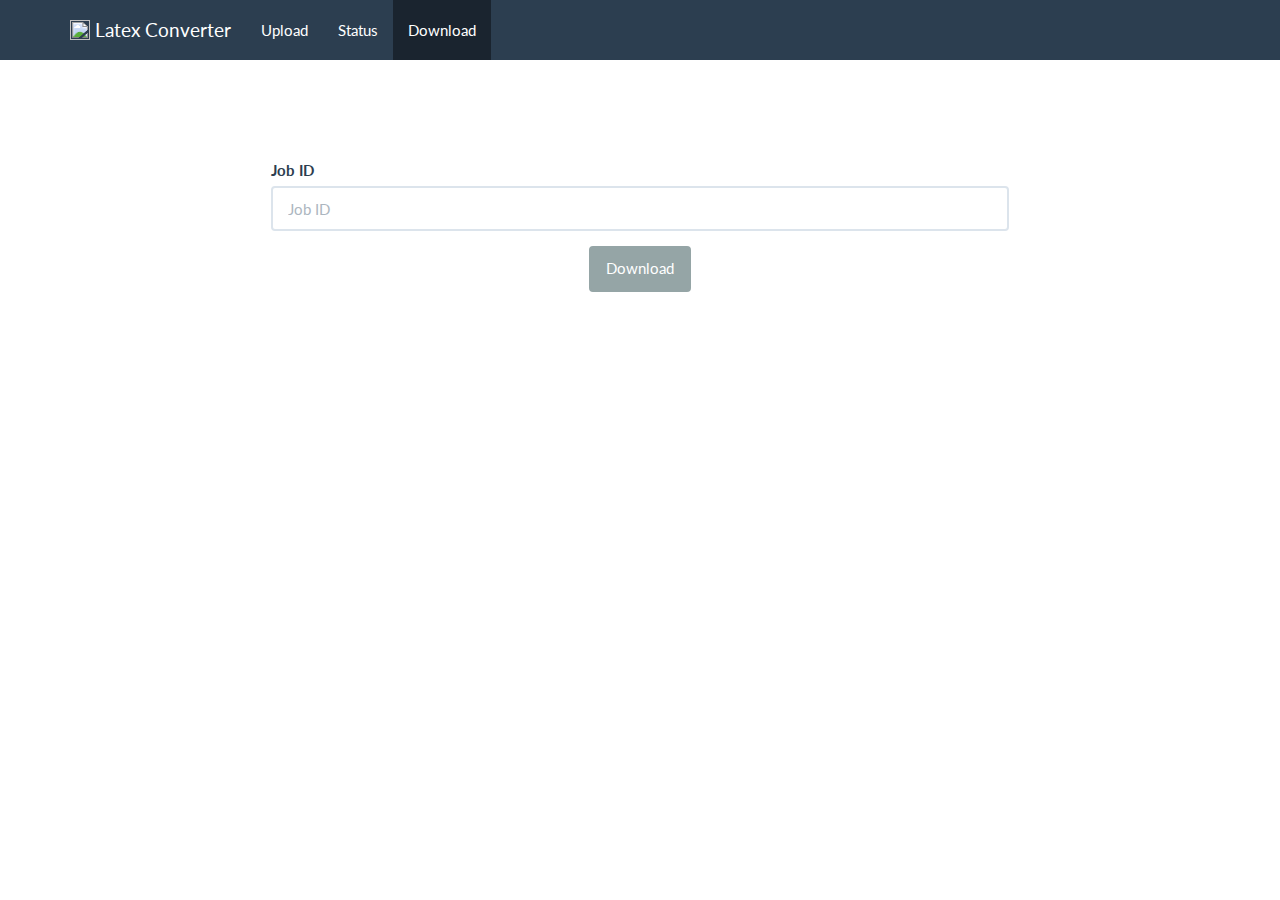
==== commit 629f1b94: "removed useless 'Default' button from navbar" ====
--- a/frontend/download.html
+++ b/frontend/download.html
@@ -49,7 +49,7 @@
           </button>
 
 
-        <a class="navbar-brand" href="#">
+        <a class="navbar-brand" href="index.html">
 
 
           <p> <img style="width:20px; height:20px;float:left; margin-right: 5px" src="https://pbs.twimg.com/profile_images/497742379093196803/94EahbX8.png"
@@ -65,9 +65,6 @@
           <li><a href="index.html">Upload</a></li>
           <li><a href="status.html">Status</a></li>
           <li class="active"><a href="#">Download</a></li>
-        </ul>
-        <ul class="nav navbar-nav navbar-right">
-          <li><a href="../navbar/">Default</a></li>
         </ul>
       </div>
       <!--/.nav-collapse -->
